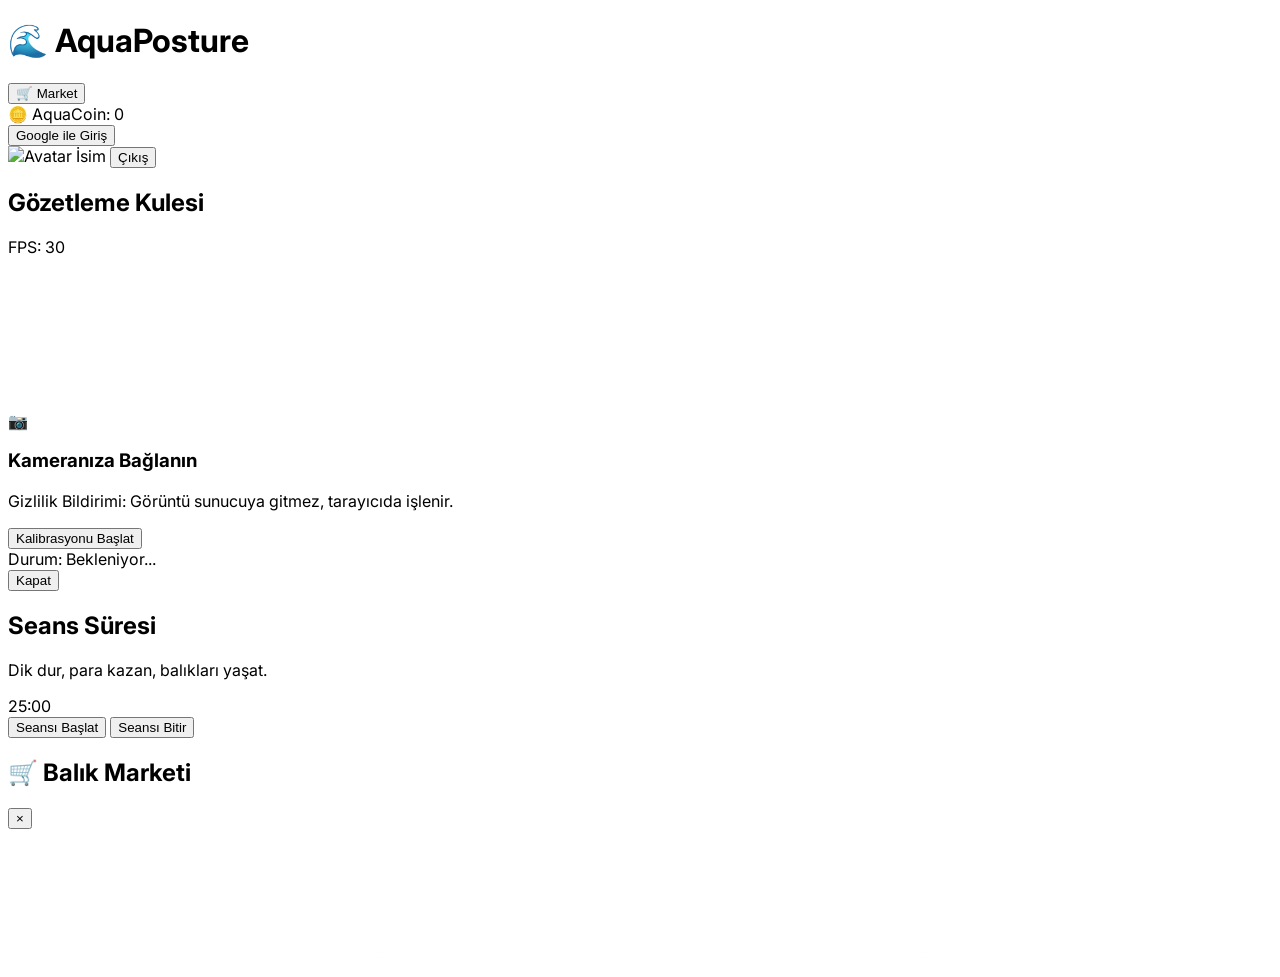
==== proje/index.html @ 951f8138 "Faz 6: Akvaryum arkaplani iyilestirildi; CSS baloncuk animasyonlari ve buyuk ebatli baliklar eklendi" ====
<!-- ... -->
<!DOCTYPE html>
<html lang="tr">
<head>
    <meta charset="UTF-8">
    <meta name="viewport" content="width=device-width, initial-scale=1.0">
    <title>AquaPosture | Yapay Zeka Odaklı Duruş Uygulaması</title>
    
    <script src="https://cdn.tailwindcss.com"></script>
    <link rel="stylesheet" href="css/style.css">
    
    <script src="https://cdn.jsdelivr.net/npm/@mediapipe/camera_utils/camera_utils.js" crossorigin="anonymous"></script>
    <script src="https://cdn.jsdelivr.net/npm/@mediapipe/drawing_utils/drawing_utils.js" crossorigin="anonymous"></script>
    <script src="https://cdn.jsdelivr.net/npm/@mediapipe/pose/pose.js" crossorigin="anonymous"></script>
</head>
<body class="bg-teal-50 text-gray-800 font-sans overflow-hidden">
    <!-- Akvaryum Arka Plan Katmanı -->
    <div id="aquarium-bg" class="fixed inset-0 z-0 bg-gradient-to-b from-cyan-400 via-blue-600 to-blue-900 transition-all duration-700 ease-in-out">
        <!-- Akvaryum Balıkları JS Tarafından Buraya Dinamik Doldurulacak -->
        <div id="fish-container" class="absolute inset-0 w-full h-full pointer-events-none z-10"></div>
    </div>

    <div id="ui-layer" class="relative z-10 h-screen w-screen flex flex-col p-6 max-w-6xl mx-auto">
        
        <header class="flex justify-between items-center bg-white/80 backdrop-blur-md p-4 rounded-2xl shadow-sm border border-white/50">
            <h1 class="text-3xl font-extrabold text-blue-700 tracking-tight">🌊 Aqua<span class="text-teal-500">Posture</span></h1>
            <div class="flex items-center gap-4">
                <button id="market-btn" class="hidden bg-purple-600 hover:bg-purple-700 text-white px-4 py-2 rounded-xl font-bold transition-all shadow-md active:scale-95 flex items-center gap-2">
                    🛒 Market
                </button>
                <div class="bg-yellow-50 border border-yellow-200 text-yellow-700 px-4 py-2 rounded-xl font-bold flex gap-2 items-center shadow-inner">
                    <span>🪙 AquaCoin:</span>
                    <span id="coin-counter" class="text-lg">0</span>
                </div>
                <button id="login-btn" class="bg-blue-600 hover:bg-blue-700 text-white px-5 py-2 rounded-xl font-semibold transition-all shadow-md active:scale-95">
                    Google ile Giriş
                </button>
                <!-- Giriş yaptıktan sonra görünecek kullanıcı profil alanı -->
                <div id="user-info" class="hidden flex items-center gap-2 bg-blue-50 px-3 py-1 rounded-xl border border-blue-200 shadow-sm">
                    <img id="user-avatar" src="" alt="Avatar" class="w-8 h-8 rounded-full border border-blue-300">
                    <span id="user-name" class="font-bold text-sm text-blue-800">İsim</span>
                    <button id="logout-btn" class="text-xs text-rose-500 hover:text-rose-700 font-bold ml-2 transition">Çıkış</button>
                </div>
            </div>
        </header>

        <main class="flex-1 flex gap-8 mt-6">
            
            <section class="w-1/3 bg-white/80 backdrop-blur-md p-5 rounded-2xl shadow-sm border border-white/50 flex flex-col">
                <div class="flex justify-between items-end mb-3">
                    <h2 class="text-lg font-bold text-gray-700">Gözetleme Kulesi</h2>
                    <span class="text-xs text-gray-400">FPS: 30</span>
                </div>
                
                <div class="relative w-full aspect-[4/3] bg-gray-900 rounded-xl overflow-hidden flex-1 shadow-inner border-2 border-gray-200">
                    <video id="input-video" class="absolute inset-0 w-full h-full object-cover transform -scale-x-100 hidden" autoplay playsinline></video>
                    <canvas id="output-canvas" class="absolute inset-0 w-full h-full transform -scale-x-100 z-10"></canvas>
                    
                    <div id="camera-overlay" class="absolute inset-0 bg-gray-900/90 flex items-center justify-center z-20 flex-col gap-3 p-4 text-center">
                        <div class="text-3xl">📷</div>
                        <h3 class="text-white font-bold">Kameranıza Bağlanın</h3>
                        <p class="text-xs text-gray-300">Gizlilik Bildirimi: Görüntü sunucuya gitmez, tarayıcıda işlenir.</p>
                        <button id="start-camera-btn" class="bg-teal-500 hover:bg-teal-600 text-white px-5 py-2 mt-2 rounded-lg font-bold transition shadow-lg w-full">
                            Kalibrasyonu Başlat
                        </button>
                    </div>
                </div>
                
                <div class="mt-4 p-4 bg-gray-100/80 rounded-xl flex justify-between items-center shadow-inner">
                    <div>
                        <span class="font-semibold text-sm text-gray-500">Durum:</span>
                        <span id="posture-status" class="font-extrabold text-blue-500 text-sm ml-2">Bekleniyor...</span>
                    </div>
                    <button id="toggle-camera-btn" class="hidden bg-rose-100 hover:bg-rose-200 text-rose-700 px-3 py-1 rounded-md text-xs font-bold transition">Kapat</button>
                </div>
            </section>

            <section class="flex-1 bg-white/80 backdrop-blur-md p-8 rounded-2xl shadow-sm border border-white/50 flex flex-col items-center justify-center relative overflow-hidden">
                <div class="absolute top-0 left-0 w-full h-2 bg-gray-200">
                    <div id="session-progress" class="h-full bg-teal-400 w-0 transition-all duration-1000 linear"></div>
                </div>

                <div class="text-center mb-8">
                    <h2 class="text-2xl font-bold text-gray-700">Seans Süresi</h2>
                    <p class="text-gray-500">Dik dur, para kazan, balıkları yaşat.</p>
                </div>

                <div class="text-8xl font-black text-gray-800 tracking-tighter mb-10 drop-shadow-sm font-mono">
                    <span id="timer-display">25:00</span>
                </div>

                <div class="flex gap-4">
                    <button id="start-session-btn" class="bg-emerald-500 hover:bg-emerald-600 text-white px-10 py-4 rounded-2xl font-bold text-xl shadow-lg shadow-emerald-500/30 transition-all hover:-translate-y-1 active:scale-95 disabled:opacity-50 disabled:cursor-not-allowed">
                        Seansı Başlat
                    </button>
                    <button id="stop-session-btn" class="bg-rose-500 hover:bg-rose-600 text-white px-10 py-4 rounded-2xl font-bold text-xl shadow-lg shadow-rose-500/30 transition-all hover:-translate-y-1 active:scale-95 hidden">
                        Seansı Bitir
                    </button>
                </div>
            </section>
        </main>
    </div>

    <!-- Market Modal (Gizli olarak durur, Butona basınca görünür) -->
    <div id="market-modal" class="fixed inset-0 bg-black/50 z-50 hidden flex items-center justify-center backdrop-blur-sm transition-all text-gray-800">
        <div class="bg-white rounded-3xl w-full max-w-lg p-6 shadow-2xl transform scale-95 transition-transform">
            <div class="flex justify-between items-center border-b pb-4 mb-4">
                <h2 class="text-2xl font-black text-blue-800">🛒 Balık Marketi</h2>
                <button id="close-market-btn" class="text-gray-400 hover:text-rose-500 text-4xl font-light transition">&times;</button>
            </div>
            <!-- Dinamik Balık Listesi -->
            <div id="fish-shop-list" class="grid grid-cols-2 gap-4 max-h-96 overflow-y-auto p-1">
                <!-- JS'ten doldurulacak -->
            </div>
        </div>
    </div>

    <!-- Firebase (v9 Compat) CDN -->
    <script src="https://www.gstatic.com/firebasejs/10.9.0/firebase-app-compat.js"></script>
    <script src="https://www.gstatic.com/firebasejs/10.9.0/firebase-auth-compat.js"></script>
    <script src="https://www.gstatic.com/firebasejs/10.9.0/firebase-firestore-compat.js"></script>

    <!-- Vanilla JS Düz Kodlar -->
    <script src="js/ui.js"></script>
    <script src="js/auth.js"></script>
    <script src="js/db.js"></script>
    <script src="js/pose.js"></script>
    <script src="js/app.js"></script>
</body>
</html>
---- proje/css/style.css ----
/* style.css */
@import url('https://fonts.googleapis.com/css2?family=Inter:wght@400;600;800;900&display=swap');

body {
    font-family: 'Inter', sans-serif;
}

/* Akvaryum arkaplan bulanıklaşma geçiş efekti */
#aquarium-bg {
    transition: filter 0.8s ease-in-out, background-color 1s ease;
}


/* Kameranın tuvalinde (canvas) CSS ile ters çevirme */
#output-canvas, #input-video {
    transform: scaleX(-1);
}

/* Balık Su Baloncukları Efekti */
.fish-bubble {
    position: absolute;
    top: 105%;
    border-radius: 50%;
    animation: bubbleRise linear infinite;
    pointer-events: none;
    background: radial-gradient(circle at 30% 30%, rgba(255, 255, 255, 0.4), rgba(255, 255, 255, 0.1));
    border: 1px solid rgba(255, 255, 255, 0.3);
    box-shadow: 0 0 10px rgba(255,255,255,0.1);
}

@keyframes bubbleRise {
    0% { transform: translate(0, 0) scale(0.6); opacity: 0; }
    10% { opacity: 0.6; }
    50% { transform: translate(15px, -50vh) scale(1); }
    80% { opacity: 0.4; }
    100% { transform: translate(-15px, -110vh) scale(1.2); opacity: 0; }
}
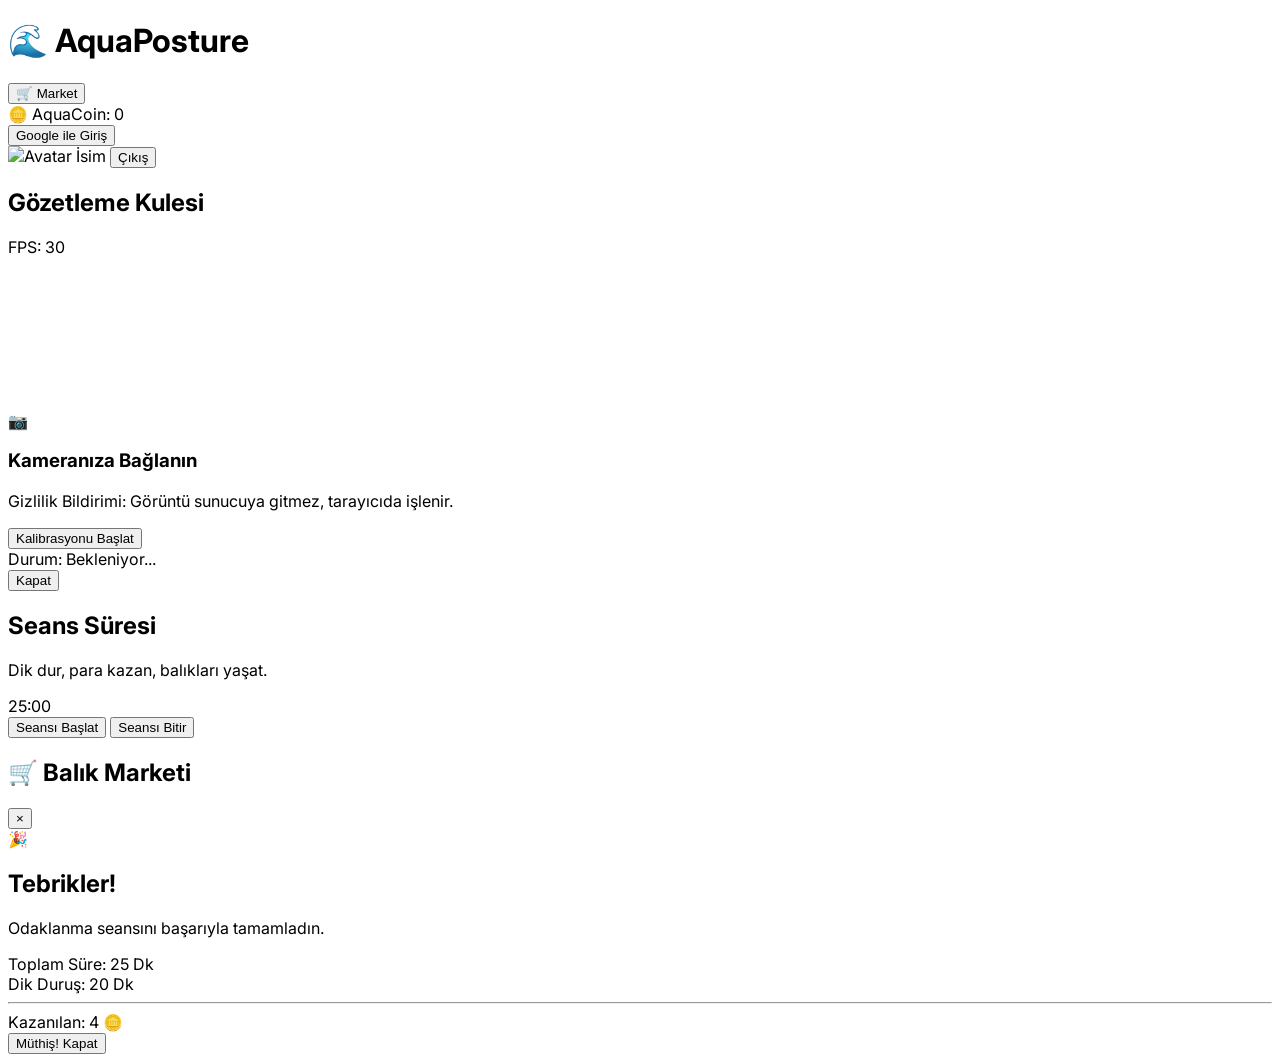
==== commit fb68639c: "Faz 7: Özel süre seçici ve Seans Sonu Sonuc Modali eklendi" ====
--- a/proje/index.html
+++ b/proje/index.html
@@ -115,6 +115,35 @@
         </div>
     </div>
 
+    <!-- Sonuç Modalı (Seans bittiğinde tebrikler için açılır) -->
+    <div id="result-modal" class="fixed inset-0 bg-black/60 z-[100] hidden flex items-center justify-center backdrop-blur-md transition-all text-gray-800">
+        <div class="bg-white rounded-3xl w-full max-w-sm p-8 shadow-2xl flex flex-col items-center text-center transform scale-95 transition-transform">
+            <div class="text-7xl mb-4 animate-bounce">🎉</div>
+            <h2 class="text-3xl font-black text-blue-800 mb-2">Tebrikler!</h2>
+            <p class="text-gray-600 font-medium mb-6">Odaklanma seansını başarıyla tamamladın.</p>
+            
+            <div class="w-full bg-blue-50 rounded-2xl p-4 mb-6 border border-blue-100">
+                <div class="flex justify-between mb-2">
+                    <span class="font-bold text-gray-500">Toplam Süre:</span>
+                    <span id="result-total-time" class="font-black text-blue-700">25 Dk</span>
+                </div>
+                <div class="flex justify-between mb-2">
+                    <span class="font-bold text-gray-500">Dik Duruş:</span>
+                    <span id="result-good-time" class="font-black text-emerald-600">20 Dk</span>
+                </div>
+                <hr class="my-2 border-blue-100">
+                <div class="flex justify-between items-center mt-2">
+                    <span class="font-bold text-gray-500">Kazanılan:</span>
+                    <span class="font-black text-2xl text-yellow-500"><span id="result-coins">4</span> 🪙</span>
+                </div>
+            </div>
+            
+            <button id="close-result-btn" class="w-full bg-blue-600 hover:bg-blue-700 text-white font-bold py-3 rounded-xl transition-all shadow-md active:scale-95">
+                Müthiş! Kapat
+            </button>
+        </div>
+    </div>
+
     <!-- Firebase (v9 Compat) CDN -->
     <script src="https://www.gstatic.com/firebasejs/10.9.0/firebase-app-compat.js"></script>
     <script src="https://www.gstatic.com/firebasejs/10.9.0/firebase-auth-compat.js"></script>
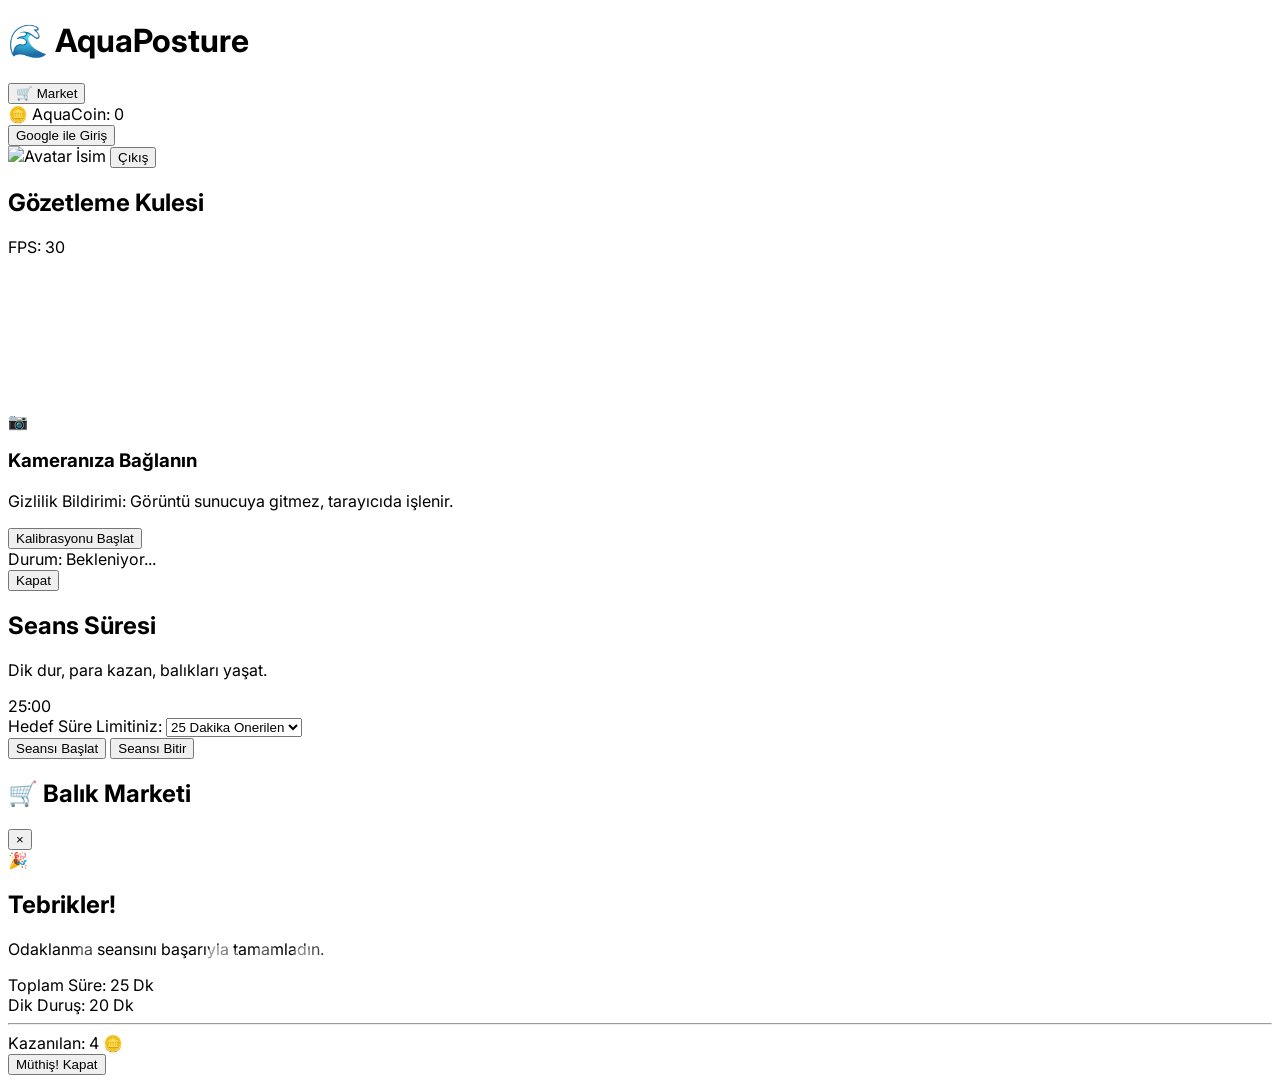
==== commit 0e0b4ebe: "Bugfix: Süre secici HTML elementi eklenmedigi icin olusan Initialization hatasi giderildi" ====
--- a/proje/index.html
+++ b/proje/index.html
@@ -85,8 +85,21 @@
                     <p class="text-gray-500">Dik dur, para kazan, balıkları yaşat.</p>
                 </div>
 
-                <div class="text-8xl font-black text-gray-800 tracking-tighter mb-10 drop-shadow-sm font-mono">
+                <div class="text-8xl font-black text-gray-800 tracking-tighter mb-6 drop-shadow-sm font-mono">
                     <span id="timer-display">25:00</span>
+                </div>
+
+                <div id="time-selector-container" class="flex flex-col items-center gap-2 mb-8 w-full max-w-[200px]">
+                    <span class="text-sm font-extrabold text-blue-500 uppercase tracking-wider">Hedef Süre Limitiniz:</span>
+                    <select id="time-selector" class="w-full text-lg font-bold bg-white/80 border-2 border-blue-200 text-blue-700 rounded-xl px-4 py-2 outline-none cursor-pointer hover:bg-white focus:border-blue-400 transition-colors shadow-sm text-center">
+                        <option value="25">25 Dakika Onerilen</option>
+                        <option value="30">30 Dakika</option>
+                        <option value="45">45 Dakika</option>
+                        <option value="60">1 Saat</option>
+                        <option value="90">1.5 Saat</option>
+                        <option value="120">2 Saat</option>
+                        <option value="180">3 Saat</option>
+                    </select>
                 </div>
 
                 <div class="flex gap-4">
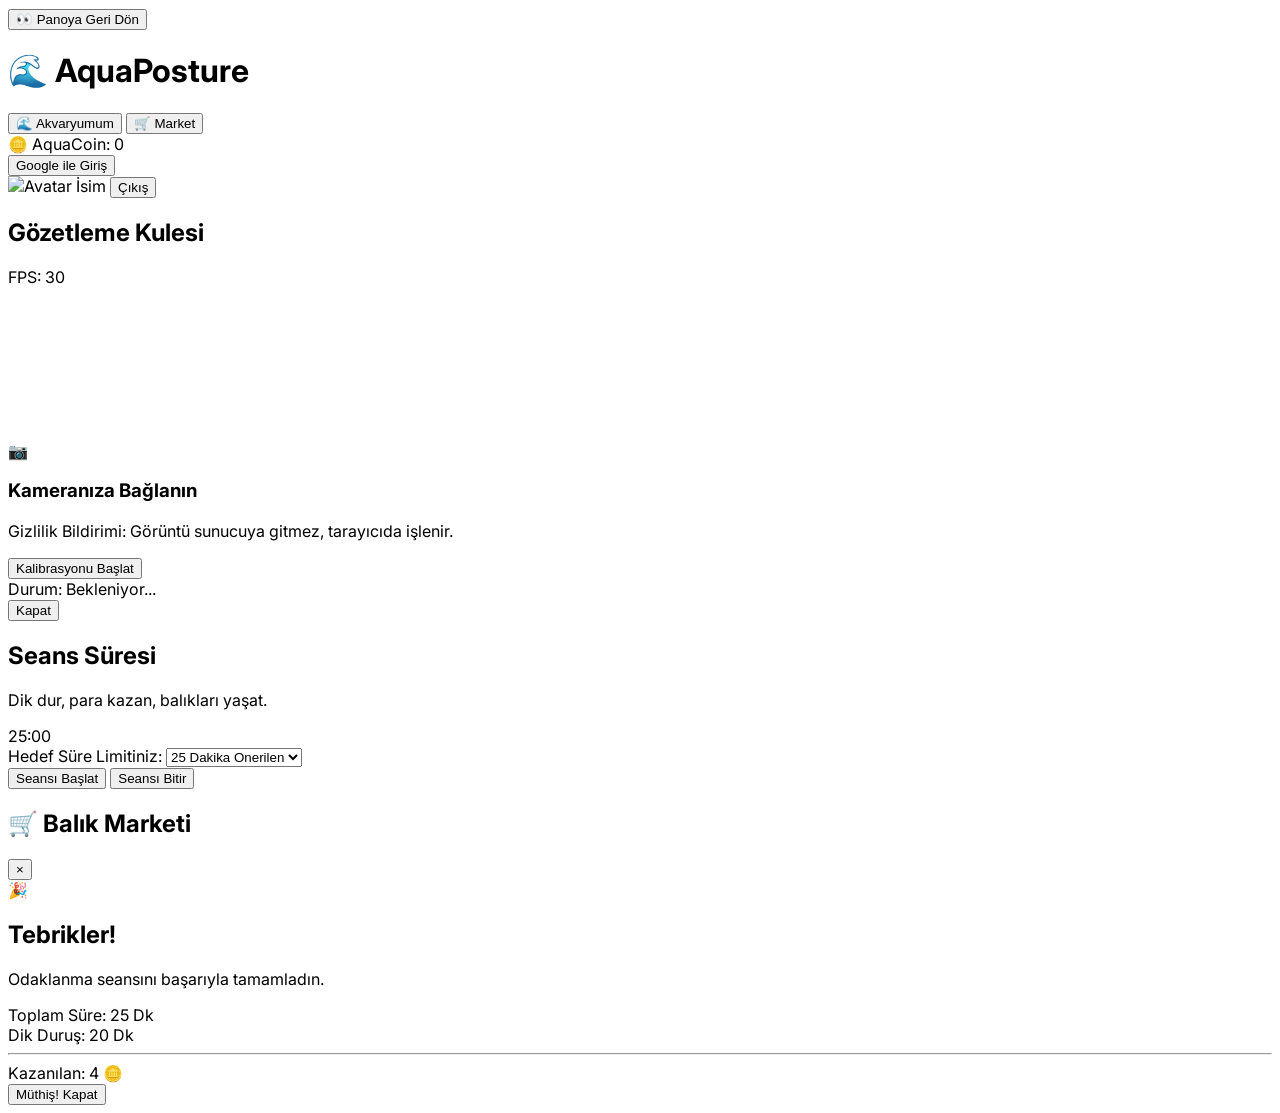
==== commit adc3b64a: "Faz 8: Sadece akvaryumu izleyebilmek icin arayuzu gizleyen Akvaryumum (Zen) Modu eklendi." ====
--- a/proje/index.html
+++ b/proje/index.html
@@ -20,11 +20,19 @@
         <div id="fish-container" class="absolute inset-0 w-full h-full pointer-events-none z-10"></div>
     </div>
 
-    <div id="ui-layer" class="relative z-10 h-screen w-screen flex flex-col p-6 max-w-6xl mx-auto">
+    <!-- Tam ekran Akvaryum Modu Çıkış Butonu (Sadece Akvaryum İzlerken Görünür) -->
+    <button id="exit-aquarium-btn" class="fixed bottom-10 left-1/2 transform -translate-x-1/2 z-[60] bg-teal-800/80 hover:bg-teal-700 backdrop-blur-xl text-white px-8 py-4 rounded-full font-black text-xl shadow-2xl transition-all hidden hover:scale-105 active:scale-95 flex items-center gap-3 border border-teal-500/50">
+        👀 Panoya Geri Dön
+    </button>
+
+    <div id="ui-layer" class="relative z-10 h-screen w-screen flex flex-col p-6 max-w-6xl mx-auto transition-all duration-700 ease-in-out">
         
         <header class="flex justify-between items-center bg-white/80 backdrop-blur-md p-4 rounded-2xl shadow-sm border border-white/50">
             <h1 class="text-3xl font-extrabold text-blue-700 tracking-tight">🌊 Aqua<span class="text-teal-500">Posture</span></h1>
             <div class="flex items-center gap-4">
+                <button id="view-aquarium-btn" class="hidden bg-sky-500 hover:bg-sky-600 text-white px-4 py-2 rounded-xl font-bold transition-all shadow-md active:scale-95 flex items-center gap-2">
+                    🌊 Akvaryumum
+                </button>
                 <button id="market-btn" class="hidden bg-purple-600 hover:bg-purple-700 text-white px-4 py-2 rounded-xl font-bold transition-all shadow-md active:scale-95 flex items-center gap-2">
                     🛒 Market
                 </button>
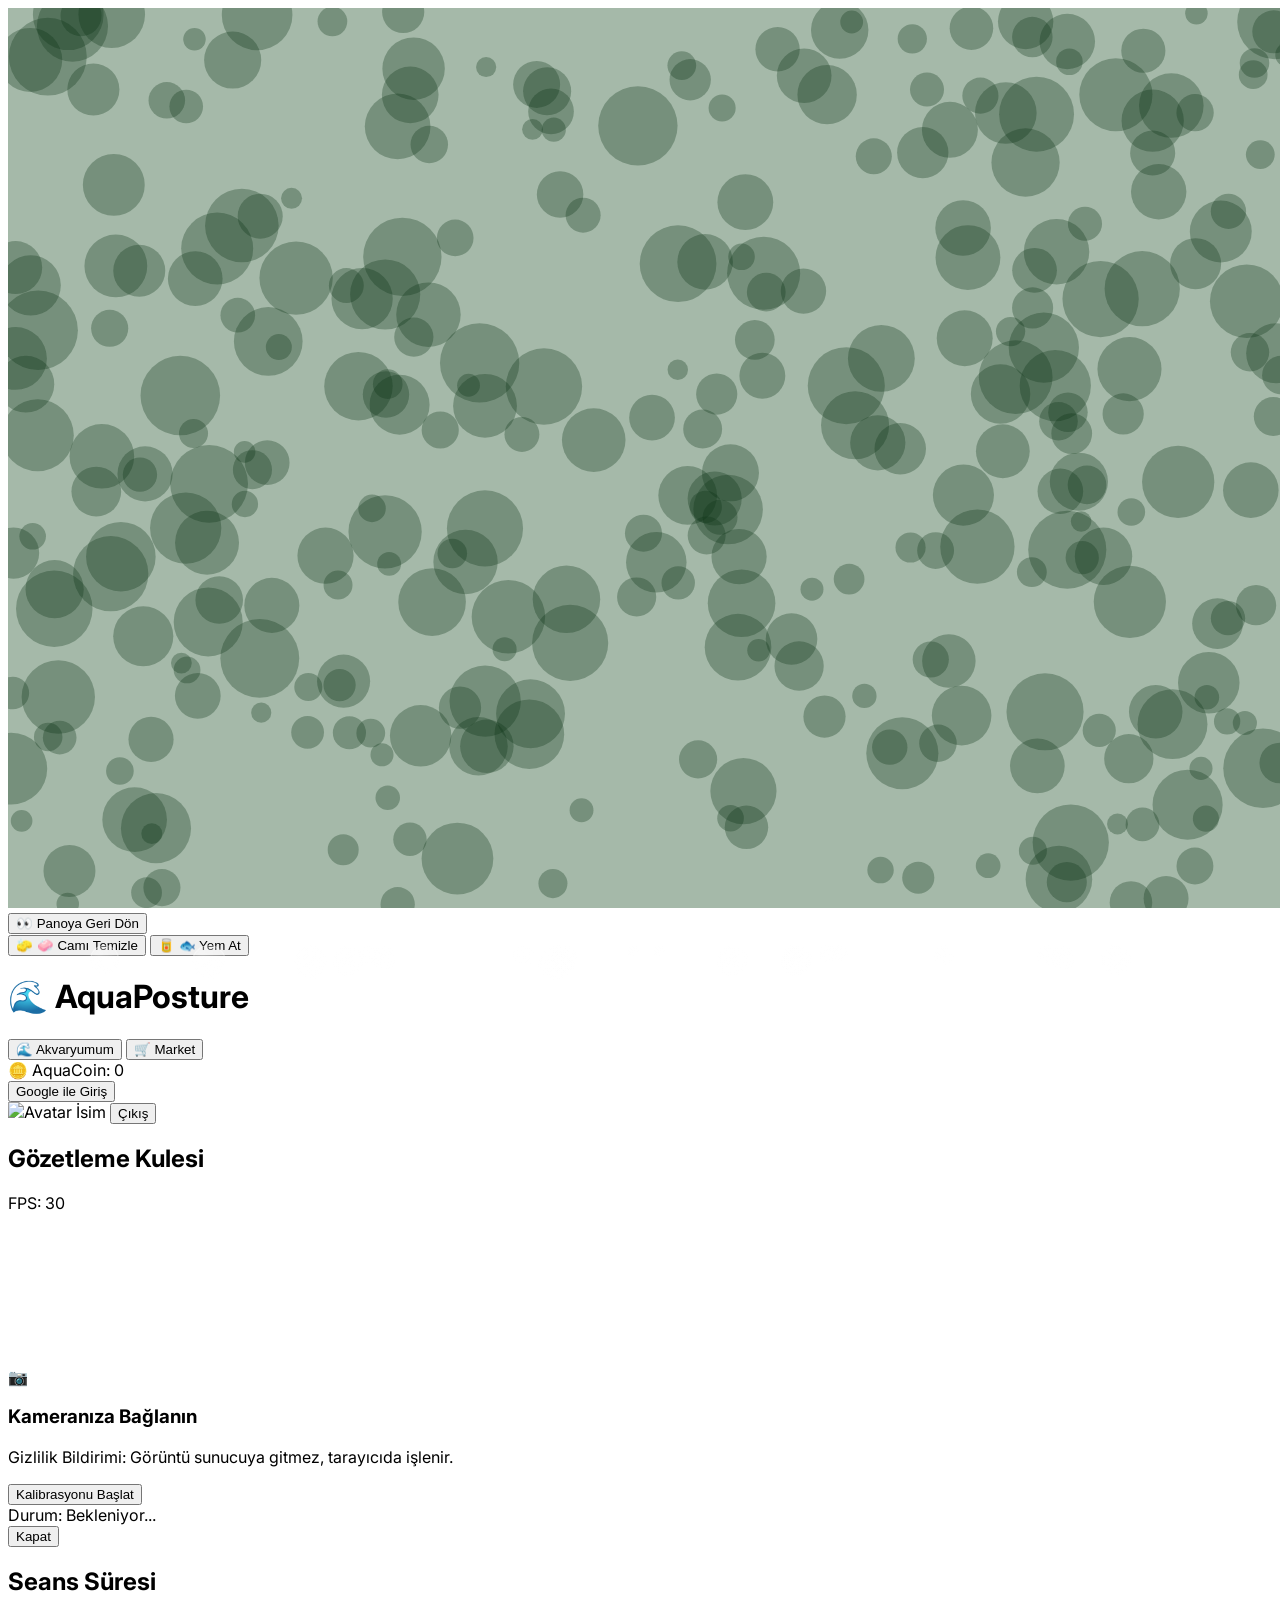
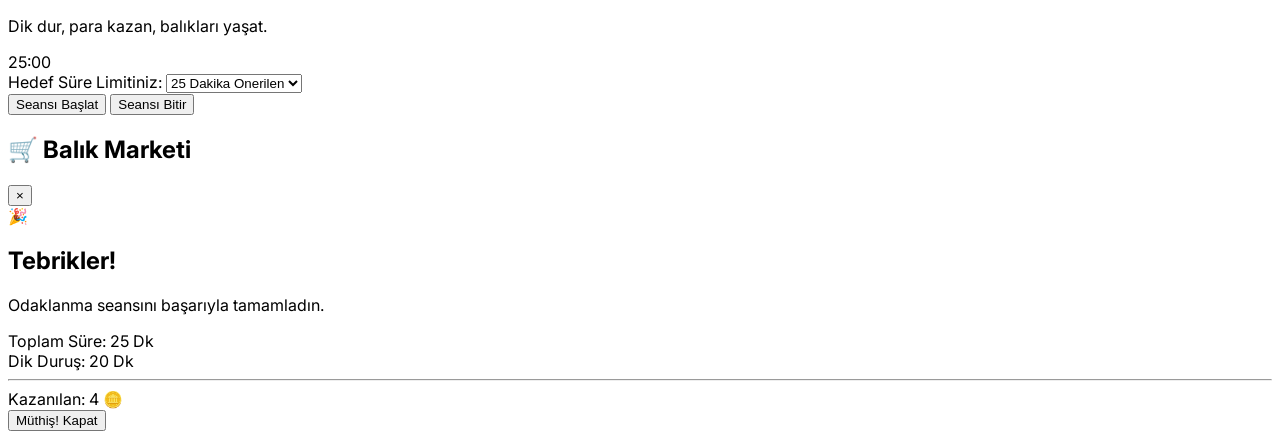
==== commit 11c78c09: "Faz 9(Guncelleme): Gercekci mercan arkaplani, Ozel Fare Imlecli Sabun ve Yem araclari menusu eklendi" ====
--- a/proje/index.html
+++ b/proje/index.html
@@ -18,12 +18,30 @@
     <div id="aquarium-bg" class="fixed inset-0 z-0 bg-gradient-to-b from-cyan-400 via-blue-600 to-blue-900 transition-all duration-700 ease-in-out">
         <!-- Akvaryum Balıkları JS Tarafından Buraya Dinamik Doldurulacak -->
         <div id="fish-container" class="absolute inset-0 w-full h-full pointer-events-none z-10"></div>
+        
+        <!-- Yosunlu (Kirli) Cam Canvas Katmanı -->
+        <canvas id="dirty-glass" class="absolute inset-0 z-30 hidden pointer-events-none"></canvas>
+
+        <!-- Dekoratif Mercan ve Deniz Tabanı (Gerçekçi Arkaplan) -->
+        <div id="corals-layer" class="absolute bottom-0 w-full h-[55vh] pointer-events-none z-[5] bg-[url('https://images.unsplash.com/photo-1546026423-cc4642628d2b?q=80&w=2000&auto=format&fit=crop')] bg-cover bg-bottom opacity-40 mix-blend-overlay" style="mask-image: linear-gradient(to top, black, transparent); -webkit-mask-image: linear-gradient(to top, black, transparent);"></div>
     </div>
 
     <!-- Tam ekran Akvaryum Modu Çıkış Butonu (Sadece Akvaryum İzlerken Görünür) -->
     <button id="exit-aquarium-btn" class="fixed bottom-10 left-1/2 transform -translate-x-1/2 z-[60] bg-teal-800/80 hover:bg-teal-700 backdrop-blur-xl text-white px-8 py-4 rounded-full font-black text-xl shadow-2xl transition-all hidden hover:scale-105 active:scale-95 flex items-center gap-3 border border-teal-500/50">
         👀 Panoya Geri Dön
     </button>
+    
+    <!-- Akvaryum Araçları Menüsü -->
+    <div id="aquarium-tools" class="hidden fixed right-6 top-1/2 transform -translate-y-1/2 z-[70] flex flex-col gap-5 bg-white/20 backdrop-blur-xl p-3 rounded-3xl border border-white/30 shadow-2xl">
+        <button id="tool-sponge" class="group w-16 h-16 bg-white/50 hover:bg-white/90 text-4xl rounded-2xl shadow-md transition-all flex items-center justify-center border-[3px] border-transparent active:scale-95 relative" title="Sünger (Camı Temizle)">
+            🧽
+            <span class="absolute right-20 bg-gray-800 text-white text-sm font-bold px-3 py-2 rounded-xl opacity-0 group-hover:opacity-100 whitespace-nowrap pointer-events-none transition-opacity">🧼 Camı Temizle</span>
+        </button>
+        <button id="tool-food" class="group w-16 h-16 bg-white/50 hover:bg-white/90 text-4xl rounded-2xl shadow-md transition-all flex items-center justify-center border-[3px] border-transparent active:scale-95 relative" title="Yem At">
+            🥫
+            <span class="absolute right-20 bg-gray-800 text-white text-sm font-bold px-3 py-2 rounded-xl opacity-0 group-hover:opacity-100 whitespace-nowrap pointer-events-none transition-opacity">🐟 Yem At</span>
+        </button>
+    </div>
 
     <div id="ui-layer" class="relative z-10 h-screen w-screen flex flex-col p-6 max-w-6xl mx-auto transition-all duration-700 ease-in-out">
         
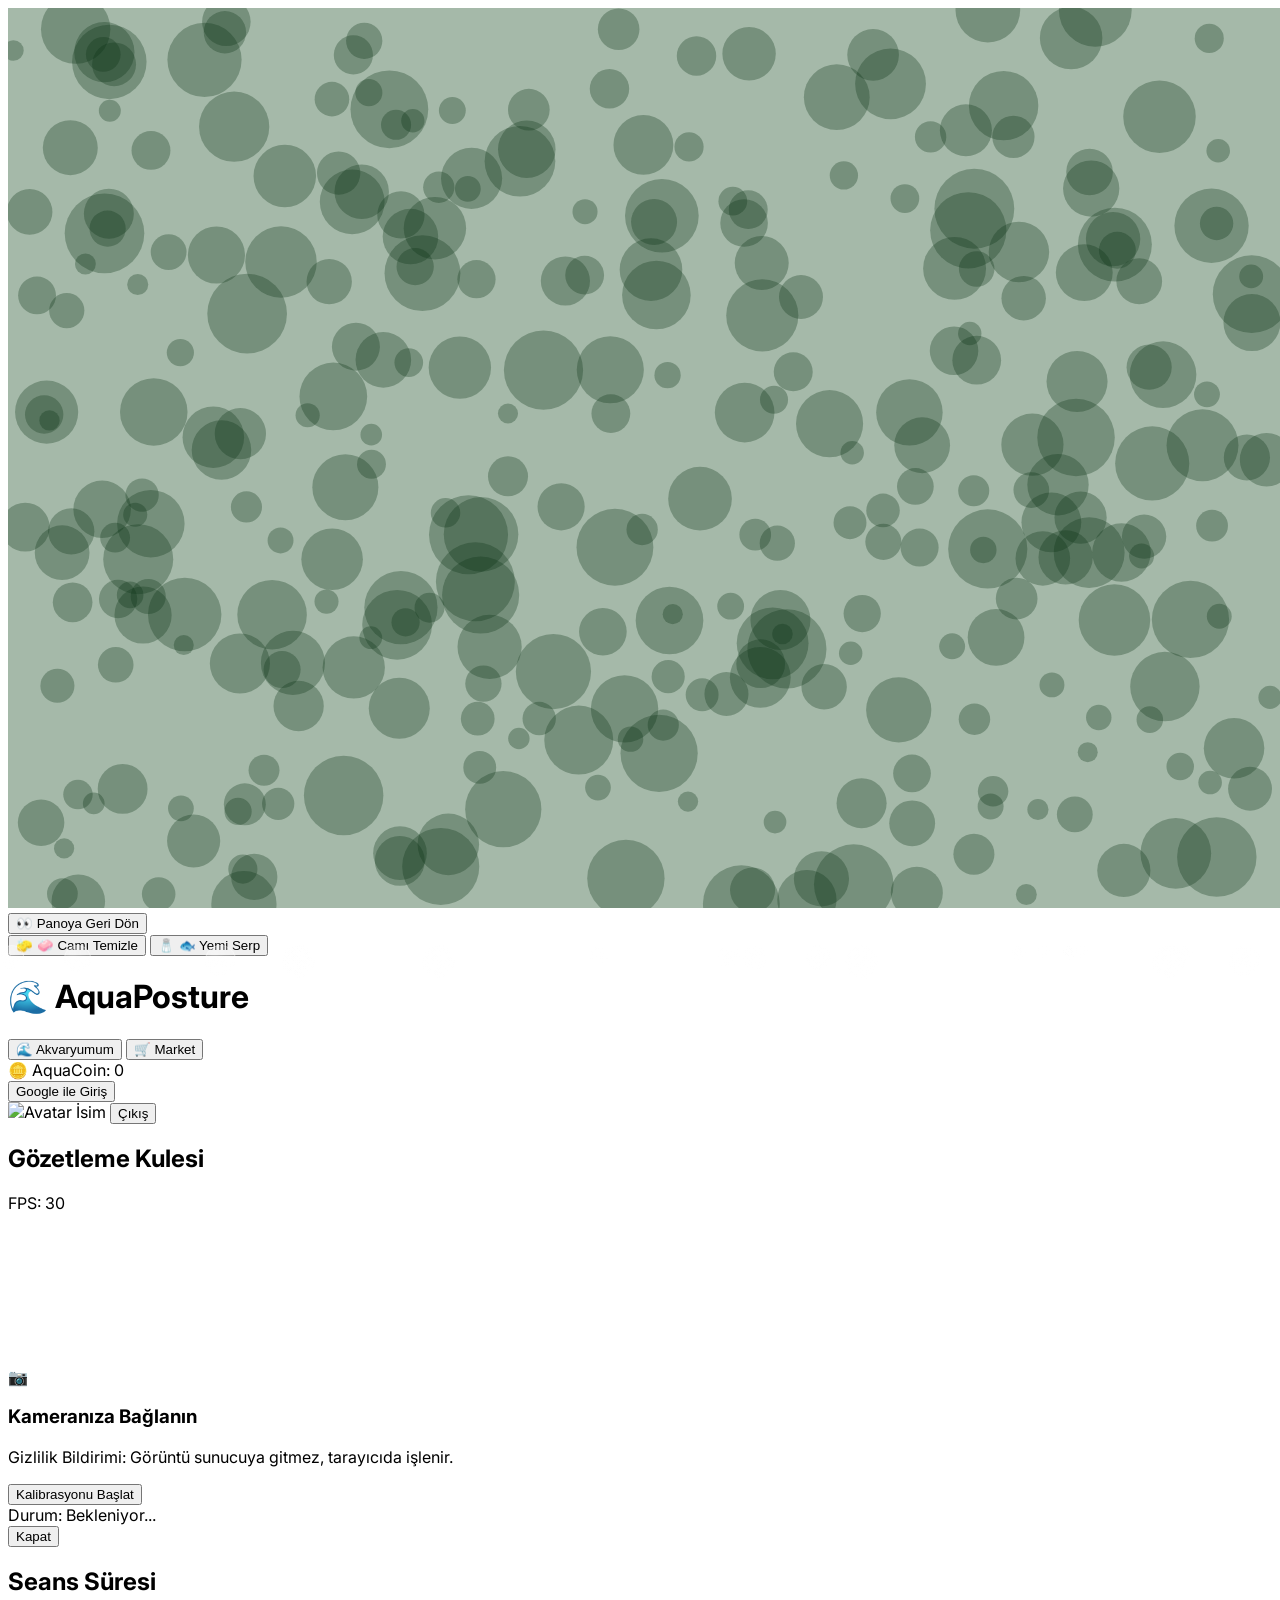
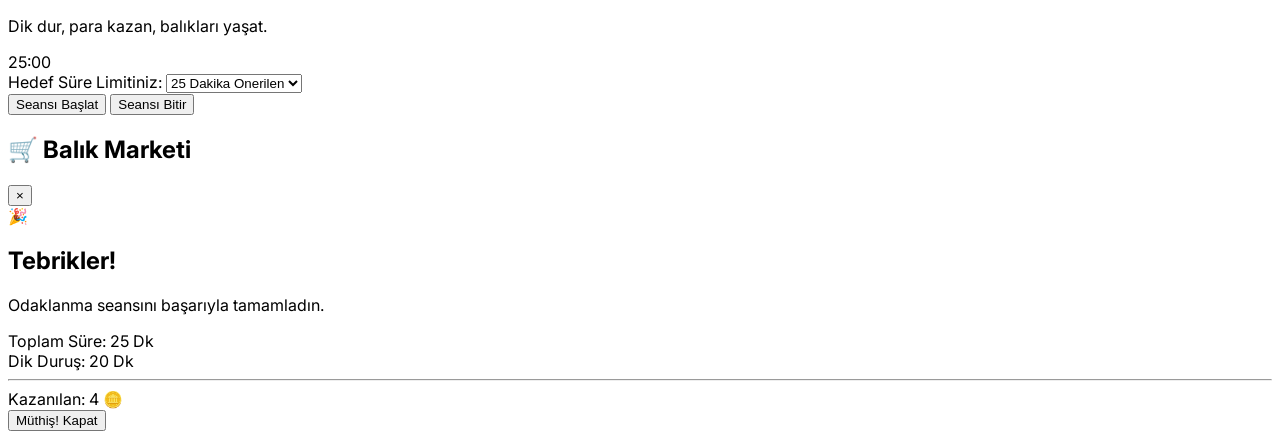
==== commit 27d5734d: "Faz 10(Bugfix): Tıklamaya duyarli Yem atma mekanigindeki CSS görünmezlik hatalari giderildi, kopuk k" ====
--- a/proje/index.html
+++ b/proje/index.html
@@ -38,8 +38,8 @@
             <span class="absolute right-20 bg-gray-800 text-white text-sm font-bold px-3 py-2 rounded-xl opacity-0 group-hover:opacity-100 whitespace-nowrap pointer-events-none transition-opacity">🧼 Camı Temizle</span>
         </button>
         <button id="tool-food" class="group w-16 h-16 bg-white/50 hover:bg-white/90 text-4xl rounded-2xl shadow-md transition-all flex items-center justify-center border-[3px] border-transparent active:scale-95 relative" title="Yem At">
-            🥫
-            <span class="absolute right-20 bg-gray-800 text-white text-sm font-bold px-3 py-2 rounded-xl opacity-0 group-hover:opacity-100 whitespace-nowrap pointer-events-none transition-opacity">🐟 Yem At</span>
+            🧂
+            <span class="absolute right-20 bg-gray-800 text-white text-sm font-bold px-3 py-2 rounded-xl opacity-0 group-hover:opacity-100 whitespace-nowrap pointer-events-none transition-opacity">🐟 Yemi Serp</span>
         </button>
     </div>
 
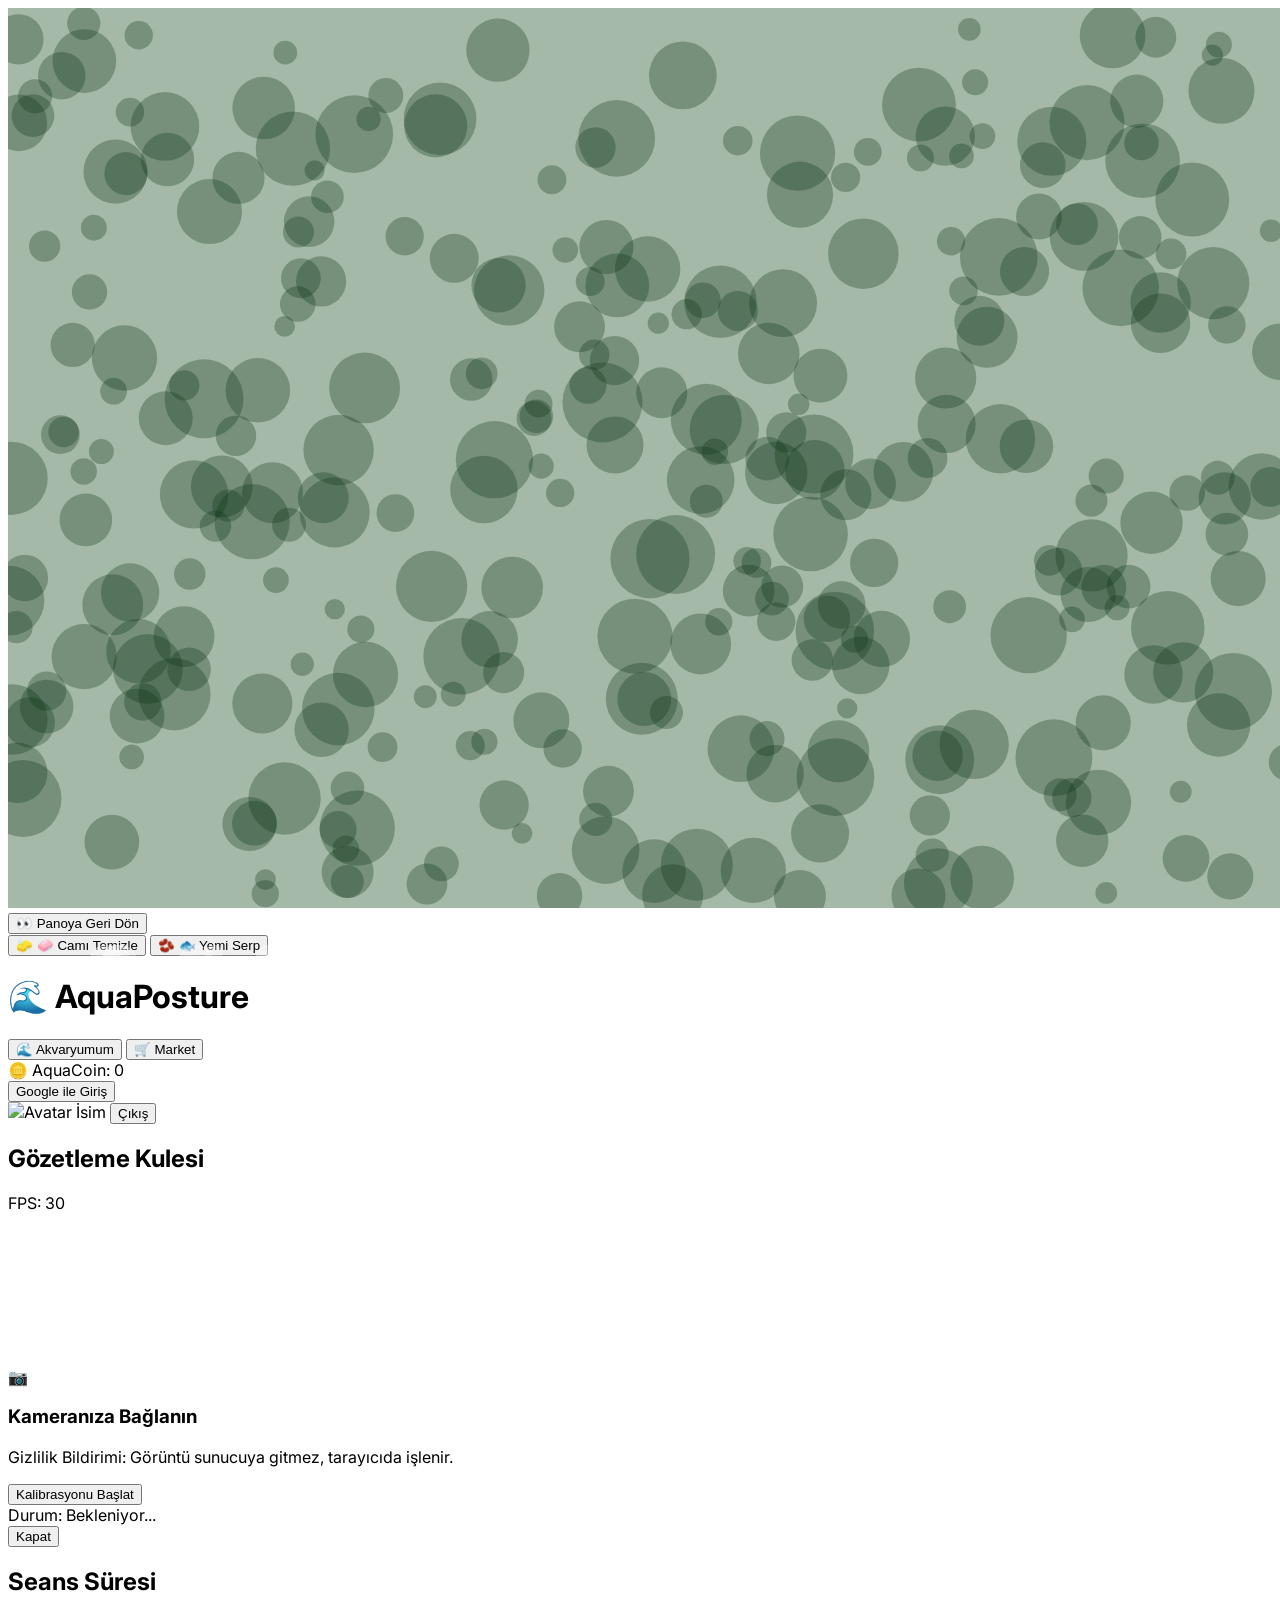
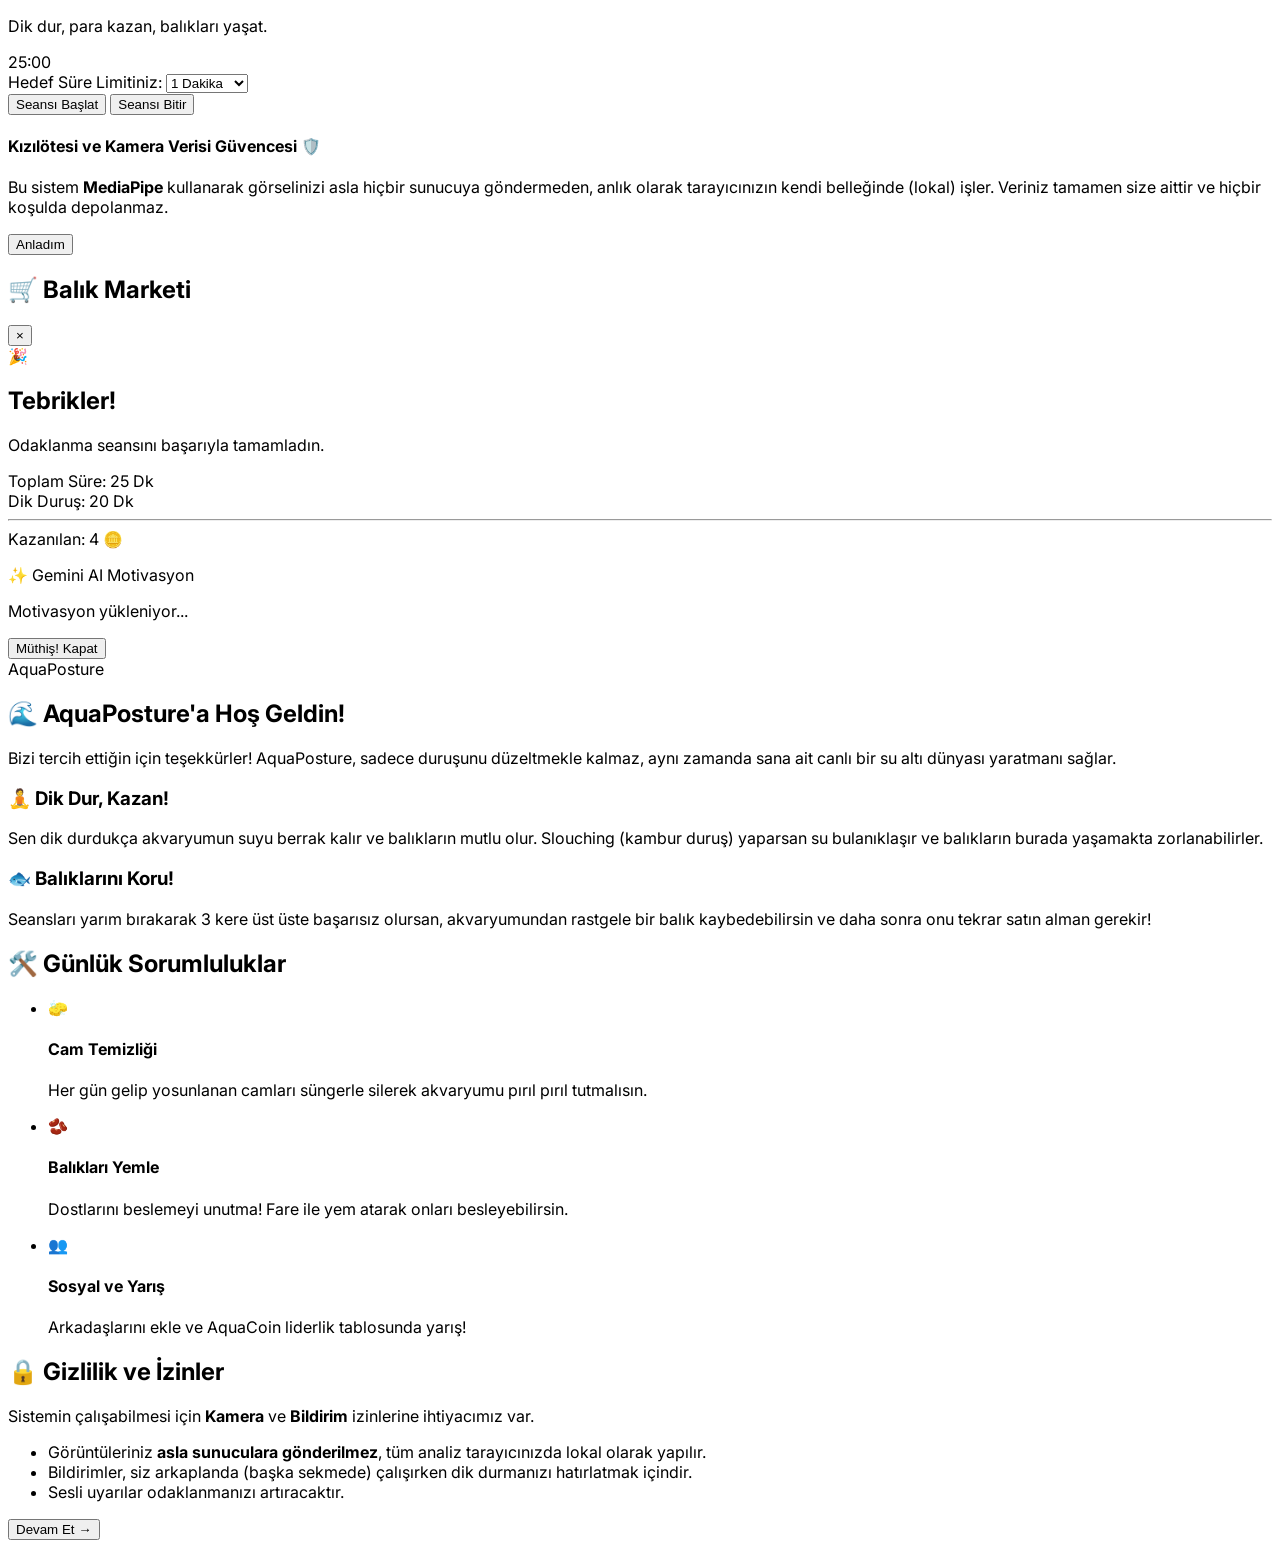
==== commit 322d278a: "feat: AquaPosture v1.0 - AI posture tracking and social system integrated" ====
--- a/proje/index.html
+++ b/proje/index.html
@@ -1,107 +1,144 @@
 <!-- ... -->
 <!DOCTYPE html>
 <html lang="tr">
+
 <head>
     <meta charset="UTF-8">
     <meta name="viewport" content="width=device-width, initial-scale=1.0">
     <title>AquaPosture | Yapay Zeka Odaklı Duruş Uygulaması</title>
-    
+
     <script src="https://cdn.tailwindcss.com"></script>
     <link rel="stylesheet" href="css/style.css">
-    
+
     <script src="https://cdn.jsdelivr.net/npm/@mediapipe/camera_utils/camera_utils.js" crossorigin="anonymous"></script>
-    <script src="https://cdn.jsdelivr.net/npm/@mediapipe/drawing_utils/drawing_utils.js" crossorigin="anonymous"></script>
+    <script src="https://cdn.jsdelivr.net/npm/@mediapipe/drawing_utils/drawing_utils.js"
+        crossorigin="anonymous"></script>
     <script src="https://cdn.jsdelivr.net/npm/@mediapipe/pose/pose.js" crossorigin="anonymous"></script>
 </head>
+
 <body class="bg-teal-50 text-gray-800 font-sans overflow-hidden">
     <!-- Akvaryum Arka Plan Katmanı -->
-    <div id="aquarium-bg" class="fixed inset-0 z-0 bg-gradient-to-b from-cyan-400 via-blue-600 to-blue-900 transition-all duration-700 ease-in-out">
+    <div id="aquarium-bg"
+        class="fixed inset-0 z-0 bg-gradient-to-b from-cyan-400 via-blue-600 to-blue-900 transition-all duration-700 ease-in-out">
         <!-- Akvaryum Balıkları JS Tarafından Buraya Dinamik Doldurulacak -->
         <div id="fish-container" class="absolute inset-0 w-full h-full pointer-events-none z-10"></div>
-        
+
         <!-- Yosunlu (Kirli) Cam Canvas Katmanı -->
         <canvas id="dirty-glass" class="absolute inset-0 z-30 hidden pointer-events-none"></canvas>
 
         <!-- Dekoratif Mercan ve Deniz Tabanı (Gerçekçi Arkaplan) -->
-        <div id="corals-layer" class="absolute bottom-0 w-full h-[55vh] pointer-events-none z-[5] bg-[url('https://images.unsplash.com/photo-1546026423-cc4642628d2b?q=80&w=2000&auto=format&fit=crop')] bg-cover bg-bottom opacity-40 mix-blend-overlay" style="mask-image: linear-gradient(to top, black, transparent); -webkit-mask-image: linear-gradient(to top, black, transparent);"></div>
+        <div id="corals-layer"
+            class="absolute bottom-0 w-full h-[55vh] pointer-events-none z-[5] bg-[url('https://images.unsplash.com/photo-1546026423-cc4642628d2b?q=80&w=2000&auto=format&fit=crop')] bg-cover bg-bottom opacity-40 mix-blend-overlay"
+            style="mask-image: linear-gradient(to top, black, transparent); -webkit-mask-image: linear-gradient(to top, black, transparent);">
+        </div>
     </div>
 
     <!-- Tam ekran Akvaryum Modu Çıkış Butonu (Sadece Akvaryum İzlerken Görünür) -->
-    <button id="exit-aquarium-btn" class="fixed bottom-10 left-1/2 transform -translate-x-1/2 z-[60] bg-teal-800/80 hover:bg-teal-700 backdrop-blur-xl text-white px-8 py-4 rounded-full font-black text-xl shadow-2xl transition-all hidden hover:scale-105 active:scale-95 flex items-center gap-3 border border-teal-500/50">
+    <button id="exit-aquarium-btn"
+        class="fixed bottom-10 left-1/2 transform -translate-x-1/2 z-[60] bg-teal-800/80 hover:bg-teal-700 backdrop-blur-xl text-white px-8 py-4 rounded-full font-black text-xl shadow-2xl transition-all hidden hover:scale-105 active:scale-95 flex items-center gap-3 border border-teal-500/50">
         👀 Panoya Geri Dön
     </button>
-    
+
     <!-- Akvaryum Araçları Menüsü -->
-    <div id="aquarium-tools" class="hidden fixed right-6 top-1/2 transform -translate-y-1/2 z-[70] flex flex-col gap-5 bg-white/20 backdrop-blur-xl p-3 rounded-3xl border border-white/30 shadow-2xl">
-        <button id="tool-sponge" class="group w-16 h-16 bg-white/50 hover:bg-white/90 text-4xl rounded-2xl shadow-md transition-all flex items-center justify-center border-[3px] border-transparent active:scale-95 relative" title="Sünger (Camı Temizle)">
+    <div id="aquarium-tools"
+        class="hidden fixed right-6 top-1/2 transform -translate-y-1/2 z-[70] flex flex-col gap-5 bg-white/20 backdrop-blur-xl p-3 rounded-3xl border border-white/30 shadow-2xl">
+        <button id="tool-sponge"
+            class="group w-16 h-16 bg-white/50 hover:bg-white/90 text-4xl rounded-2xl shadow-md transition-all flex items-center justify-center border-[3px] border-transparent active:scale-95 relative"
+            title="Sünger (Camı Temizle)">
             🧽
-            <span class="absolute right-20 bg-gray-800 text-white text-sm font-bold px-3 py-2 rounded-xl opacity-0 group-hover:opacity-100 whitespace-nowrap pointer-events-none transition-opacity">🧼 Camı Temizle</span>
+            <span
+                class="absolute right-20 bg-gray-800 text-white text-sm font-bold px-3 py-2 rounded-xl opacity-0 group-hover:opacity-100 whitespace-nowrap pointer-events-none transition-opacity">🧼
+                Camı Temizle</span>
         </button>
-        <button id="tool-food" class="group w-16 h-16 bg-white/50 hover:bg-white/90 text-4xl rounded-2xl shadow-md transition-all flex items-center justify-center border-[3px] border-transparent active:scale-95 relative" title="Yem At">
-            🧂
-            <span class="absolute right-20 bg-gray-800 text-white text-sm font-bold px-3 py-2 rounded-xl opacity-0 group-hover:opacity-100 whitespace-nowrap pointer-events-none transition-opacity">🐟 Yemi Serp</span>
+        <button id="tool-food"
+            class="group w-16 h-16 bg-white/50 hover:bg-white/90 text-4xl rounded-2xl shadow-md transition-all flex items-center justify-center border-[3px] border-transparent active:scale-95 relative"
+            title="Yem At">
+            🫘
+            <span
+                class="absolute right-20 bg-gray-800 text-white text-sm font-bold px-3 py-2 rounded-xl opacity-0 group-hover:opacity-100 whitespace-nowrap pointer-events-none transition-opacity">🐟
+                Yemi Serp</span>
         </button>
     </div>
 
-    <div id="ui-layer" class="relative z-10 h-screen w-screen flex flex-col p-6 max-w-6xl mx-auto transition-all duration-700 ease-in-out">
-        
-        <header class="flex justify-between items-center bg-white/80 backdrop-blur-md p-4 rounded-2xl shadow-sm border border-white/50">
-            <h1 class="text-3xl font-extrabold text-blue-700 tracking-tight">🌊 Aqua<span class="text-teal-500">Posture</span></h1>
-            <div class="flex items-center gap-4">
-                <button id="view-aquarium-btn" class="hidden bg-sky-500 hover:bg-sky-600 text-white px-4 py-2 rounded-xl font-bold transition-all shadow-md active:scale-95 flex items-center gap-2">
+    <div id="ui-layer"
+        class="relative z-10 h-screen w-screen flex flex-col p-6 max-w-6xl mx-auto transition-all duration-700 ease-in-out">
+
+        <header
+            class="flex flex-col md:flex-row justify-between items-center gap-4 md:gap-0 bg-white/80 backdrop-blur-md p-4 rounded-2xl shadow-sm border border-white/50">
+            <h1 class="text-3xl font-extrabold text-blue-700 tracking-tight">🌊 Aqua<span
+                    class="text-teal-500">Posture</span></h1>
+            <div class="flex flex-wrap items-center justify-center gap-4">
+                <button id="view-aquarium-btn"
+                    class="hidden bg-sky-500 hover:bg-sky-600 text-white px-4 py-2 rounded-xl font-bold transition-all shadow-md active:scale-95 flex items-center gap-2">
                     🌊 Akvaryumum
                 </button>
-                <button id="market-btn" class="hidden bg-purple-600 hover:bg-purple-700 text-white px-4 py-2 rounded-xl font-bold transition-all shadow-md active:scale-95 flex items-center gap-2">
+                <button id="market-btn"
+                    class="hidden bg-purple-600 hover:bg-purple-700 text-white px-4 py-2 rounded-xl font-bold transition-all shadow-md active:scale-95 flex items-center gap-2">
                     🛒 Market
                 </button>
-                <div class="bg-yellow-50 border border-yellow-200 text-yellow-700 px-4 py-2 rounded-xl font-bold flex gap-2 items-center shadow-inner">
+                <div
+                    class="bg-yellow-50 border border-yellow-200 text-yellow-700 px-4 py-2 rounded-xl font-bold flex gap-2 items-center shadow-inner">
                     <span>🪙 AquaCoin:</span>
                     <span id="coin-counter" class="text-lg">0</span>
                 </div>
-                <button id="login-btn" class="bg-blue-600 hover:bg-blue-700 text-white px-5 py-2 rounded-xl font-semibold transition-all shadow-md active:scale-95">
+                <button id="login-btn"
+                    class="bg-blue-600 hover:bg-blue-700 text-white px-5 py-2 rounded-xl font-semibold transition-all shadow-md active:scale-95">
                     Google ile Giriş
                 </button>
                 <!-- Giriş yaptıktan sonra görünecek kullanıcı profil alanı -->
-                <div id="user-info" class="hidden flex items-center gap-2 bg-blue-50 px-3 py-1 rounded-xl border border-blue-200 shadow-sm">
+                <div id="user-info"
+                    class="hidden flex items-center gap-2 bg-blue-50 px-3 py-1 rounded-xl border border-blue-200 shadow-sm">
                     <img id="user-avatar" src="" alt="Avatar" class="w-8 h-8 rounded-full border border-blue-300">
                     <span id="user-name" class="font-bold text-sm text-blue-800">İsim</span>
-                    <button id="logout-btn" class="text-xs text-rose-500 hover:text-rose-700 font-bold ml-2 transition">Çıkış</button>
+                    <button id="logout-btn"
+                        class="text-xs text-rose-500 hover:text-rose-700 font-bold ml-2 transition">Çıkış</button>
                 </div>
             </div>
         </header>
 
-        <main class="flex-1 flex gap-8 mt-6">
-            
-            <section class="w-1/3 bg-white/80 backdrop-blur-md p-5 rounded-2xl shadow-sm border border-white/50 flex flex-col">
+        <main
+            class="flex-1 flex flex-col md:flex-row gap-6 md:gap-8 mt-6 overflow-y-auto md:overflow-visible pb-10 md:pb-0">
+
+            <section
+                class="w-full md:w-1/3 shrink-0 bg-white/80 backdrop-blur-md p-5 rounded-2xl shadow-sm border border-white/50 flex flex-col">
                 <div class="flex justify-between items-end mb-3">
                     <h2 class="text-lg font-bold text-gray-700">Gözetleme Kulesi</h2>
                     <span class="text-xs text-gray-400">FPS: 30</span>
                 </div>
-                
-                <div class="relative w-full aspect-[4/3] bg-gray-900 rounded-xl overflow-hidden flex-1 shadow-inner border-2 border-gray-200">
-                    <video id="input-video" class="absolute inset-0 w-full h-full object-cover transform -scale-x-100 hidden" autoplay playsinline></video>
-                    <canvas id="output-canvas" class="absolute inset-0 w-full h-full transform -scale-x-100 z-10"></canvas>
-                    
-                    <div id="camera-overlay" class="absolute inset-0 bg-gray-900/90 flex items-center justify-center z-20 flex-col gap-3 p-4 text-center">
+
+                <div
+                    class="relative w-full aspect-[4/3] bg-gray-900 rounded-xl overflow-hidden flex-1 shadow-inner border-2 border-gray-200">
+                    <video id="input-video"
+                        class="absolute inset-0 w-full h-full object-cover transform -scale-x-100 hidden" autoplay
+                        playsinline></video>
+                    <canvas id="output-canvas"
+                        class="absolute inset-0 w-full h-full transform -scale-x-100 z-10"></canvas>
+
+                    <div id="camera-overlay"
+                        class="absolute inset-0 bg-gray-900/90 flex items-center justify-center z-20 flex-col gap-3 p-4 text-center">
                         <div class="text-3xl">📷</div>
                         <h3 class="text-white font-bold">Kameranıza Bağlanın</h3>
-                        <p class="text-xs text-gray-300">Gizlilik Bildirimi: Görüntü sunucuya gitmez, tarayıcıda işlenir.</p>
-                        <button id="start-camera-btn" class="bg-teal-500 hover:bg-teal-600 text-white px-5 py-2 mt-2 rounded-lg font-bold transition shadow-lg w-full">
+                        <p class="text-xs text-gray-300">Gizlilik Bildirimi: Görüntü sunucuya gitmez, tarayıcıda
+                            işlenir.</p>
+                        <button id="start-camera-btn"
+                            class="bg-teal-500 hover:bg-teal-600 text-white px-5 py-2 mt-2 rounded-lg font-bold transition shadow-lg w-full">
                             Kalibrasyonu Başlat
                         </button>
                     </div>
                 </div>
-                
+
                 <div class="mt-4 p-4 bg-gray-100/80 rounded-xl flex justify-between items-center shadow-inner">
                     <div>
                         <span class="font-semibold text-sm text-gray-500">Durum:</span>
                         <span id="posture-status" class="font-extrabold text-blue-500 text-sm ml-2">Bekleniyor...</span>
                     </div>
-                    <button id="toggle-camera-btn" class="hidden bg-rose-100 hover:bg-rose-200 text-rose-700 px-3 py-1 rounded-md text-xs font-bold transition">Kapat</button>
+                    <button id="toggle-camera-btn"
+                        class="hidden bg-rose-100 hover:bg-rose-200 text-rose-700 px-3 py-1 rounded-md text-xs font-bold transition">Kapat</button>
                 </div>
             </section>
 
-            <section class="flex-1 bg-white/80 backdrop-blur-md p-8 rounded-2xl shadow-sm border border-white/50 flex flex-col items-center justify-center relative overflow-hidden">
+            <section
+                class="flex-1 bg-white/80 backdrop-blur-md p-8 rounded-2xl shadow-sm border border-white/50 flex flex-col items-center justify-center relative overflow-hidden">
                 <div class="absolute top-0 left-0 w-full h-2 bg-gray-200">
                     <div id="session-progress" class="h-full bg-teal-400 w-0 transition-all duration-1000 linear"></div>
                 </div>
@@ -116,23 +153,29 @@
                 </div>
 
                 <div id="time-selector-container" class="flex flex-col items-center gap-2 mb-8 w-full max-w-[200px]">
-                    <span class="text-sm font-extrabold text-blue-500 uppercase tracking-wider">Hedef Süre Limitiniz:</span>
-                    <select id="time-selector" class="w-full text-lg font-bold bg-white/80 border-2 border-blue-200 text-blue-700 rounded-xl px-4 py-2 outline-none cursor-pointer hover:bg-white focus:border-blue-400 transition-colors shadow-sm text-center">
-                        <option value="25">25 Dakika Onerilen</option>
+                    <span class="text-sm font-extrabold text-blue-500 uppercase tracking-wider">Hedef Süre
+                        Limitiniz:</span>
+                    <select id="time-selector"
+                        class="w-full text-lg font-bold bg-white/80 border-2 border-blue-200 text-blue-700 rounded-xl px-4 py-2 outline-none cursor-pointer hover:bg-white focus:border-blue-400 transition-colors shadow-sm text-center">
+                        <option value="1">1 Dakika</option>
+                        <option value="25">25 Dakika</option>
                         <option value="30">30 Dakika</option>
                         <option value="45">45 Dakika</option>
                         <option value="60">1 Saat</option>
                         <option value="90">1.5 Saat</option>
                         <option value="120">2 Saat</option>
+                        <option value="150">2.5 Saat</option>
                         <option value="180">3 Saat</option>
                     </select>
                 </div>
 
-                <div class="flex gap-4">
-                    <button id="start-session-btn" class="bg-emerald-500 hover:bg-emerald-600 text-white px-10 py-4 rounded-2xl font-bold text-xl shadow-lg shadow-emerald-500/30 transition-all hover:-translate-y-1 active:scale-95 disabled:opacity-50 disabled:cursor-not-allowed">
+                <div class="flex flex-col sm:flex-row gap-4 w-full justify-center">
+                    <button id="start-session-btn"
+                        class="bg-emerald-500 hover:bg-emerald-600 text-white px-10 py-4 rounded-2xl font-bold text-xl shadow-lg shadow-emerald-500/30 transition-all hover:-translate-y-1 active:scale-95 disabled:opacity-50 disabled:cursor-not-allowed">
                         Seansı Başlat
                     </button>
-                    <button id="stop-session-btn" class="bg-rose-500 hover:bg-rose-600 text-white px-10 py-4 rounded-2xl font-bold text-xl shadow-lg shadow-rose-500/30 transition-all hover:-translate-y-1 active:scale-95 hidden">
+                    <button id="stop-session-btn"
+                        class="bg-rose-500 hover:bg-rose-600 text-white px-10 py-4 rounded-2xl font-bold text-xl shadow-lg shadow-rose-500/30 transition-all hover:-translate-y-1 active:scale-95 hidden">
                         Seansı Bitir
                     </button>
                 </div>
@@ -140,12 +183,30 @@
         </main>
     </div>
 
+    <!-- Phase 7: Gizlilik Politikası (Banner) -->
+    <div id="privacy-banner"
+        class="fixed bottom-4 left-1/2 transform -translate-x-1/2 z-50 bg-gray-900/90 backdrop-blur text-white px-6 py-4 rounded-2xl shadow-2xl flex flex-col sm:flex-row items-center gap-4 border border-gray-700 max-w-2xl w-[90%] transition-transform duration-500 translate-y-[150%]">
+        <div class="flex-1">
+            <h4 class="font-bold text-teal-400 text-sm mb-1">Kızılötesi ve Kamera Verisi Güvencesi 🛡️</h4>
+            <p class="text-xs text-gray-300">Bu sistem <b>MediaPipe</b> kullanarak görselinizi <span
+                    class="text-white font-bold blur-[0.5px]">asla</span> hiçbir sunucuya göndermeden, anlık olarak
+                tarayıcınızın kendi belleğinde (lokal) işler. Veriniz tamamen size aittir ve hiçbir koşulda depolanmaz.
+            </p>
+        </div>
+        <button id="close-privacy-btn"
+            class="bg-teal-500 hover:bg-teal-600 text-white font-bold py-2 px-5 rounded-xl transition shrink-0 shadow-lg text-sm">
+            Anladım
+        </button>
+    </div>
+
     <!-- Market Modal (Gizli olarak durur, Butona basınca görünür) -->
-    <div id="market-modal" class="fixed inset-0 bg-black/50 z-50 hidden flex items-center justify-center backdrop-blur-sm transition-all text-gray-800">
+    <div id="market-modal"
+        class="fixed inset-0 bg-black/50 z-50 hidden flex items-center justify-center backdrop-blur-sm transition-all text-gray-800">
         <div class="bg-white rounded-3xl w-full max-w-lg p-6 shadow-2xl transform scale-95 transition-transform">
             <div class="flex justify-between items-center border-b pb-4 mb-4">
                 <h2 class="text-2xl font-black text-blue-800">🛒 Balık Marketi</h2>
-                <button id="close-market-btn" class="text-gray-400 hover:text-rose-500 text-4xl font-light transition">&times;</button>
+                <button id="close-market-btn"
+                    class="text-gray-400 hover:text-rose-500 text-4xl font-light transition">&times;</button>
             </div>
             <!-- Dinamik Balık Listesi -->
             <div id="fish-shop-list" class="grid grid-cols-2 gap-4 max-h-96 overflow-y-auto p-1">
@@ -155,12 +216,14 @@
     </div>
 
     <!-- Sonuç Modalı (Seans bittiğinde tebrikler için açılır) -->
-    <div id="result-modal" class="fixed inset-0 bg-black/60 z-[100] hidden flex items-center justify-center backdrop-blur-md transition-all text-gray-800">
-        <div class="bg-white rounded-3xl w-full max-w-sm p-8 shadow-2xl flex flex-col items-center text-center transform scale-95 transition-transform">
+    <div id="result-modal"
+        class="fixed inset-0 bg-black/60 z-[100] hidden flex items-center justify-center backdrop-blur-md transition-all text-gray-800">
+        <div
+            class="bg-white rounded-3xl w-full max-w-sm p-8 shadow-2xl flex flex-col items-center text-center transform scale-95 transition-transform">
             <div class="text-7xl mb-4 animate-bounce">🎉</div>
             <h2 class="text-3xl font-black text-blue-800 mb-2">Tebrikler!</h2>
             <p class="text-gray-600 font-medium mb-6">Odaklanma seansını başarıyla tamamladın.</p>
-            
+
             <div class="w-full bg-blue-50 rounded-2xl p-4 mb-6 border border-blue-100">
                 <div class="flex justify-between mb-2">
                     <span class="font-bold text-gray-500">Toplam Süre:</span>
@@ -176,10 +239,123 @@
                     <span class="font-black text-2xl text-yellow-500"><span id="result-coins">4</span> 🪙</span>
                 </div>
             </div>
-            
-            <button id="close-result-btn" class="w-full bg-blue-600 hover:bg-blue-700 text-white font-bold py-3 rounded-xl transition-all shadow-md active:scale-95">
+
+            <div id="ai-motivation-container"
+                class="w-full bg-indigo-50 rounded-2xl p-4 mb-6 border border-indigo-100 hidden">
+                <p
+                    class="text-[10px] font-black uppercase tracking-wider text-indigo-400 mb-2 flex items-center justify-center gap-1">
+                    ✨ Gemini AI Motivasyon
+                </p>
+                <div id="ai-loading-spinner" class="hidden flex justify-center py-2 animate-pulse text-indigo-300">
+                    <span class="text-sm font-medium">Motivasyon yükleniyor...</span>
+                </div>
+                <p id="ai-motivation-text" class="text-xs text-indigo-800 italic leading-relaxed font-medium">
+                </p>
+            </div>
+
+            <button id="close-result-btn"
+                class="w-full bg-blue-600 hover:bg-blue-700 text-white font-bold py-3 rounded-xl transition-all shadow-md active:scale-95">
                 Müthiş! Kapat
             </button>
+        </div>
+    </div>
+
+    <!-- Hoşgeldin & Tanıtım Modalı (Onboarding) -->
+    <div id="welcome-modal"
+        class="fixed inset-0 bg-black/70 z-[200] hidden flex items-center justify-center backdrop-blur-md transition-all text-gray-800">
+        <div
+            class="bg-white rounded-[2rem] w-full max-w-2xl p-0 shadow-2xl overflow-hidden flex flex-col transform scale-95 transition-transform">
+            <!-- Arka Plan Süsü -->
+            <div
+                class="h-32 bg-gradient-to-r from-teal-500 to-blue-600 flex items-center justify-center text-6xl shadow-inner uppercase tracking-widest font-black text-white/20 select-none">
+                AquaPosture
+            </div>
+
+            <div class="p-8 md:p-10 flex-1 overflow-y-auto max-h-[70vh]">
+                <div id="welcome-step-1" class="welcome-step">
+                    <h2 class="text-3xl font-black text-blue-800 mb-4">🌊 AquaPosture'a Hoş Geldin!</h2>
+                    <p class="text-gray-600 leading-relaxed mb-6 font-medium">Bizi tercih ettiğin için teşekkürler!
+                        AquaPosture, sadece duruşunu düzeltmekle kalmaz, aynı zamanda sana ait canlı bir su altı dünyası
+                        yaratmanı sağlar.</p>
+
+                    <div class="grid grid-cols-1 md:grid-cols-2 gap-4 mb-6">
+                        <div class="bg-blue-50 p-4 rounded-2xl border border-blue-100">
+                            <h3 class="font-bold text-blue-700 flex items-center gap-2 mb-2">🧘 Dik Dur, Kazan!</h3>
+                            <p class="text-xs text-gray-500 italic text-pretty leading-relaxed">Sen dik durdukça
+                                akvaryumun suyu berrak kalır ve balıkların mutlu olur. Slouching (kambur duruş) yaparsan
+                                su bulanıklaşır ve balıkların burada yaşamakta zorlanabilirler.</p>
+                        </div>
+                        <div class="bg-emerald-50 p-4 rounded-2xl border border-emerald-100">
+                            <h3 class="font-bold text-emerald-700 flex items-center gap-2 mb-2">🐟 Balıklarını Koru!
+                            </h3>
+                            <p class="text-xs text-gray-500 italic text-pretty leading-relaxed">Seansları yarım
+                                bırakarak 3 kere üst üste başarısız olursan, akvaryumundan rastgele bir balık
+                                kaybedebilirsin ve daha sonra onu tekrar satın alman gerekir!</p>
+                        </div>
+                    </div>
+                </div>
+
+                <div id="welcome-step-2" class="welcome-step hidden">
+                    <h2 class="text-2xl font-black text-indigo-800 mb-4">🛠️ Günlük Sorumluluklar</h2>
+                    <ul class="space-y-4 mb-8">
+                        <li class="flex items-start gap-4">
+                            <span
+                                class="text-3xl bg-gray-100 w-12 h-12 flex items-center justify-center rounded-xl shrink-0">🧽</span>
+                            <div>
+                                <h4 class="font-bold text-gray-700">Cam Temizliği</h4>
+                                <p class="text-sm text-gray-500 italic text-pretty leading-relaxed">Her gün gelip
+                                    yosunlanan camları süngerle silerek akvaryumu pırıl pırıl tutmalısın.</p>
+                            </div>
+                        </li>
+                        <li class="flex items-start gap-4">
+                            <span
+                                class="text-3xl bg-gray-100 w-12 h-12 flex items-center justify-center rounded-xl shrink-0">🫘</span>
+                            <div>
+                                <h4 class="font-bold text-gray-700">Balıkları Yemle</h4>
+                                <p class="text-sm text-gray-500 italic text-pretty leading-relaxed">Dostlarını beslemeyi
+                                    unutma! Fare ile yem atarak onları besleyebilirsin.</p>
+                            </div>
+                        </li>
+                        <li class="flex items-start gap-4">
+                            <span
+                                class="text-3xl bg-gray-100 w-12 h-12 flex items-center justify-center rounded-xl shrink-0">👥</span>
+                            <div>
+                                <h4 class="font-bold text-gray-700">Sosyal ve Yarış</h4>
+                                <p class="text-sm text-gray-500 italic text-pretty leading-relaxed">Arkadaşlarını ekle
+                                    ve AquaCoin liderlik tablosunda yarış!</p>
+                            </div>
+                        </li>
+                    </ul>
+                </div>
+
+                <div id="welcome-step-3" class="welcome-step hidden">
+                    <h2 class="text-2xl font-black text-teal-800 mb-4">🔒 Gizlilik ve İzinler</h2>
+                    <div class="space-y-4 bg-gray-50 p-6 rounded-2xl border border-gray-200 mb-6">
+                        <p class="text-sm text-gray-600">Sistemin çalışabilmesi için <b>Kamera</b> ve <b>Bildirim</b>
+                            izinlerine ihtiyacımız var.</p>
+                        <ul class="text-xs text-gray-500 space-y-2 list-disc pl-4 italic leading-relaxed">
+                            <li>Görüntüleriniz <b>asla sunuculara gönderilmez</b>, tüm analiz tarayıcınızda lokal olarak
+                                yapılır.</li>
+                            <li>Bildirimler, siz arkaplanda (başka sekmede) çalışırken dik durmanızı hatırlatmak
+                                içindir.</li>
+                            <li>Sesli uyarılar odaklanmanızı artıracaktır.</li>
+                        </ul>
+                    </div>
+                </div>
+            </div>
+
+            <!-- Footer / Butonlar -->
+            <div class="p-8 bg-gray-50 flex justify-between items-center sm:gap-4 gap-2 flex-col sm:flex-row">
+                <div class="flex gap-2 mb-4 sm:mb-0">
+                    <div id="welcome-dot-1" class="w-2.5 h-2.5 rounded-full bg-blue-600"></div>
+                    <div id="welcome-dot-2" class="w-2.5 h-2.5 rounded-full bg-gray-300"></div>
+                    <div id="welcome-dot-3" class="w-2.5 h-2.5 rounded-full bg-gray-300"></div>
+                </div>
+                <button id="welcome-next-btn"
+                    class="w-full sm:w-auto bg-blue-600 hover:bg-blue-700 text-white font-black py-4 px-10 rounded-2xl shadow-lg transition-all active:scale-95">
+                    Devam Et →
+                </button>
+            </div>
         </div>
     </div>
 
@@ -193,6 +369,8 @@
     <script src="js/auth.js"></script>
     <script src="js/db.js"></script>
     <script src="js/pose.js"></script>
+    <script src="js/ai.js"></script>
     <script src="js/app.js"></script>
 </body>
-</html>
+
+</html>
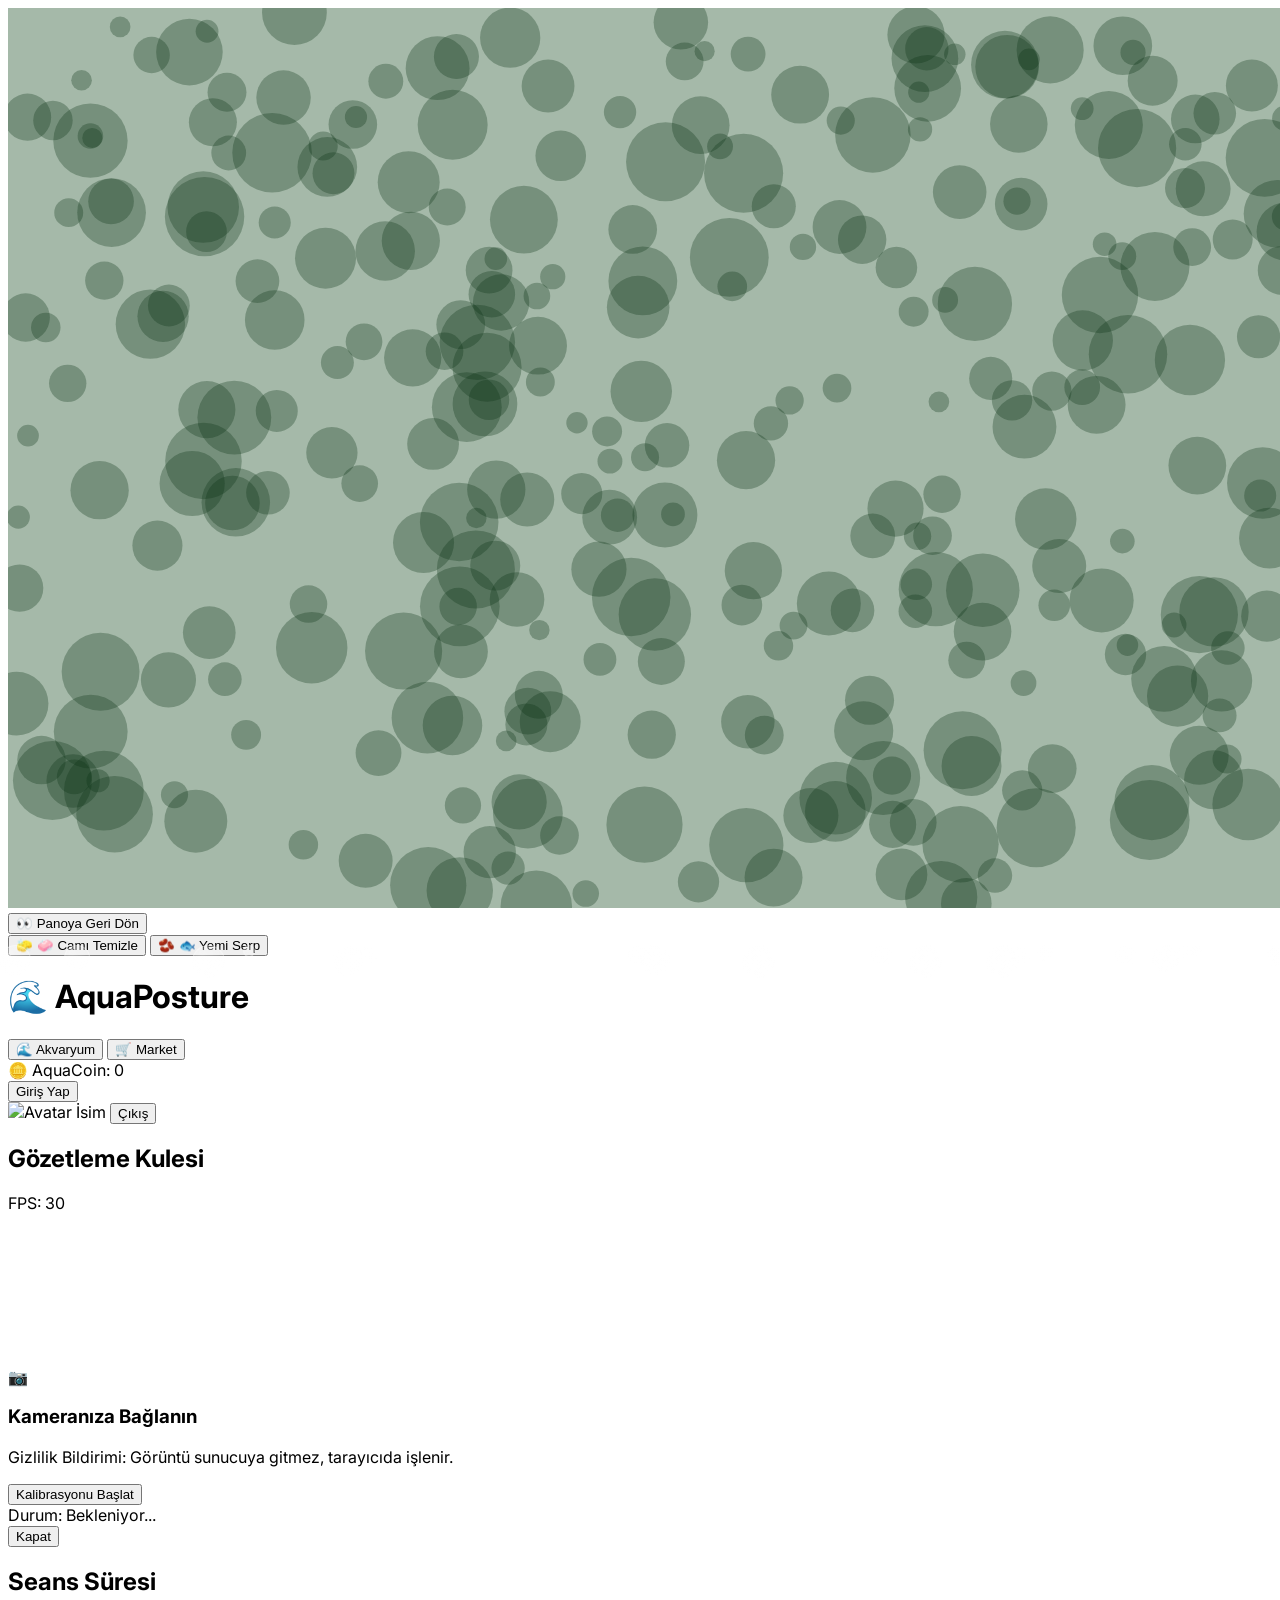
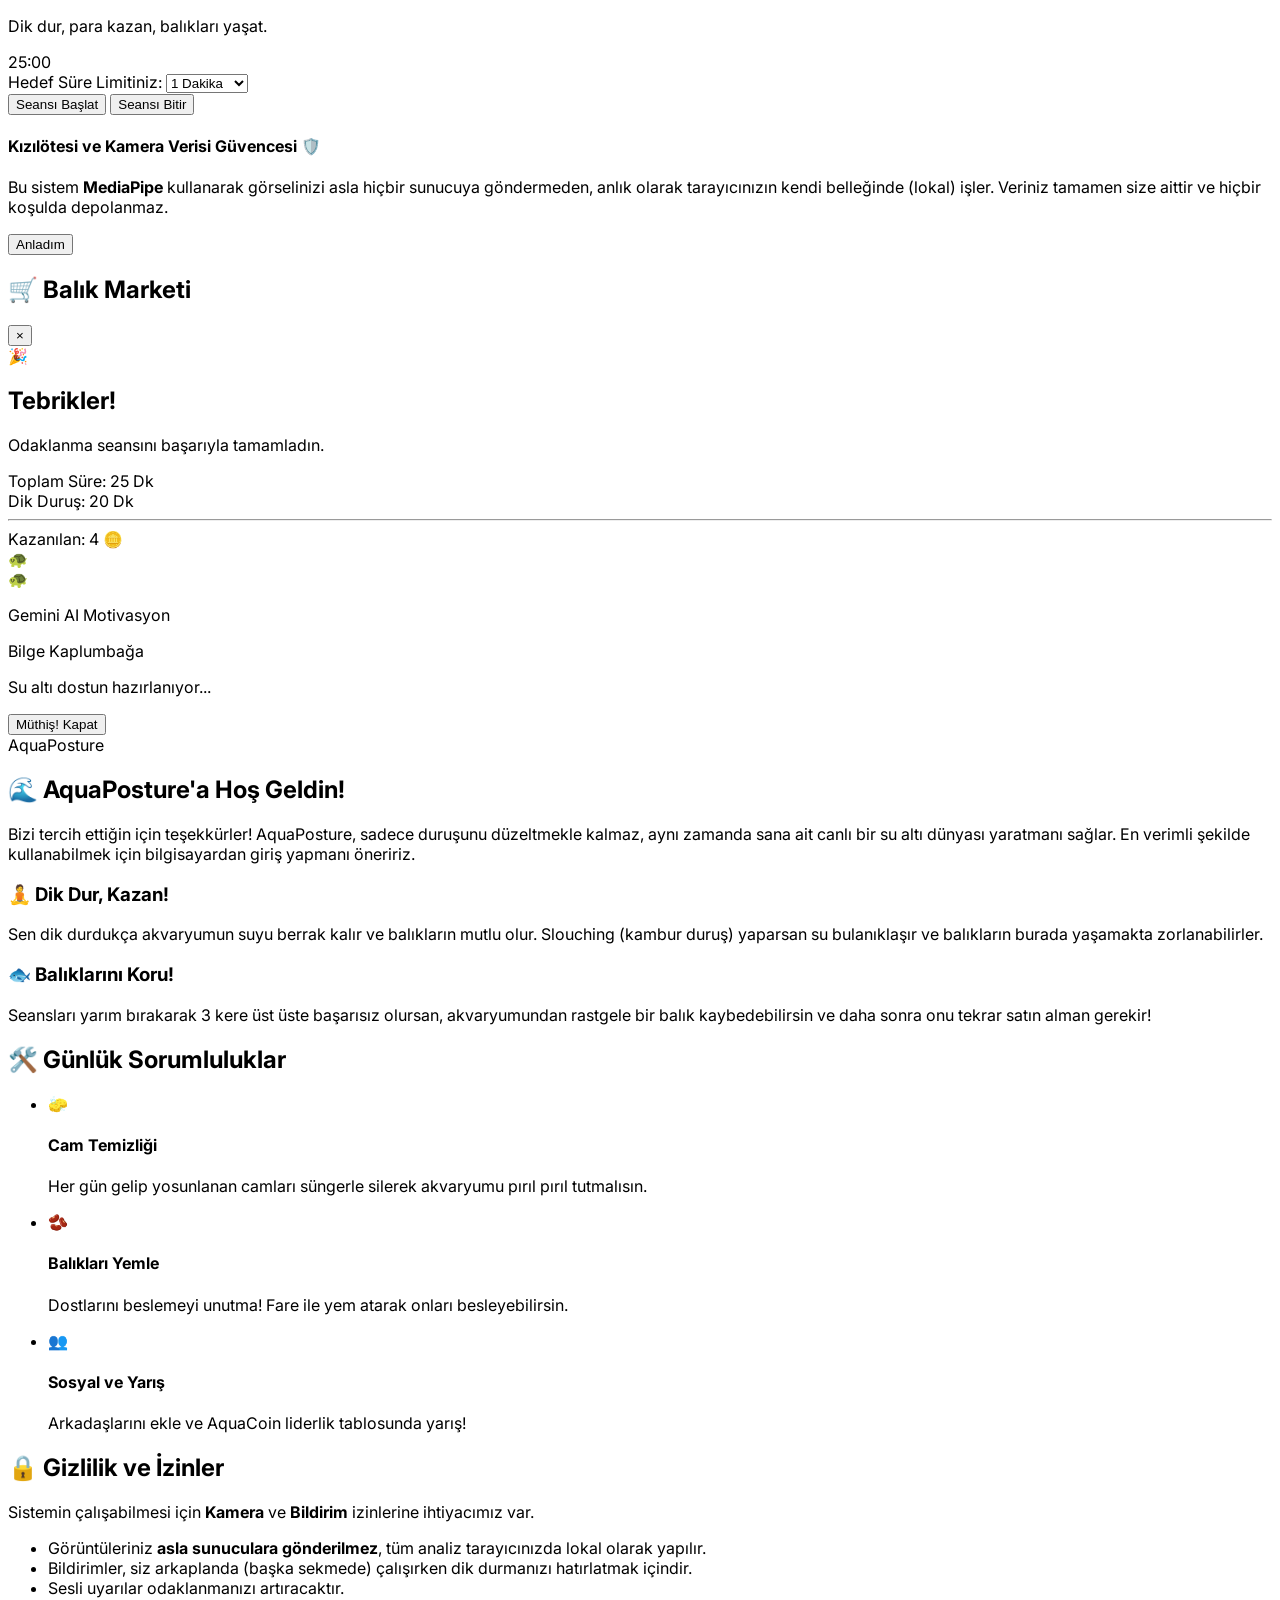
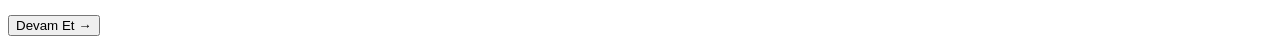
==== commit 50aee074: "Liderlik tablosu, haftalık rapor ve AI karakter ikonları eklendi" ====
--- a/proje/index.html
+++ b/proje/index.html
@@ -61,33 +61,33 @@
     </div>
 
     <div id="ui-layer"
-        class="relative z-10 h-screen w-screen flex flex-col p-6 max-w-6xl mx-auto transition-all duration-700 ease-in-out">
+        class="relative z-10 min-h-screen w-full flex flex-col p-4 md:p-6 max-w-6xl mx-auto transition-all duration-700 ease-in-out overflow-x-hidden">
 
         <header
-            class="flex flex-col md:flex-row justify-between items-center gap-4 md:gap-0 bg-white/80 backdrop-blur-md p-4 rounded-2xl shadow-sm border border-white/50">
-            <h1 class="text-3xl font-extrabold text-blue-700 tracking-tight">🌊 Aqua<span
+            class="flex flex-col md:flex-row justify-between items-center gap-2 md:gap-0 bg-white/80 backdrop-blur-md p-3 rounded-2xl shadow-sm border border-white/50">
+            <h1 class="text-2xl font-extrabold text-blue-700 tracking-tight shrink-0">🌊 Aqua<span
                     class="text-teal-500">Posture</span></h1>
-            <div class="flex flex-wrap items-center justify-center gap-4">
+            <div class="flex flex-nowrap items-center justify-center gap-2 overflow-x-auto no-scrollbar py-1">
                 <button id="view-aquarium-btn"
-                    class="hidden bg-sky-500 hover:bg-sky-600 text-white px-4 py-2 rounded-xl font-bold transition-all shadow-md active:scale-95 flex items-center gap-2">
-                    🌊 Akvaryumum
+                    class="hidden bg-sky-500 hover:bg-sky-600 text-white px-3 py-1.5 rounded-xl font-bold text-sm transition-all shadow-md active:scale-95 flex items-center gap-1.5 shrink-0">
+                    🌊 Akvaryum
                 </button>
                 <button id="market-btn"
-                    class="hidden bg-purple-600 hover:bg-purple-700 text-white px-4 py-2 rounded-xl font-bold transition-all shadow-md active:scale-95 flex items-center gap-2">
+                    class="hidden bg-purple-600 hover:bg-purple-700 text-white px-3 py-1.5 rounded-xl font-bold text-sm transition-all shadow-md active:scale-95 flex items-center gap-1.5 shrink-0">
                     🛒 Market
                 </button>
                 <div
-                    class="bg-yellow-50 border border-yellow-200 text-yellow-700 px-4 py-2 rounded-xl font-bold flex gap-2 items-center shadow-inner">
+                    class="bg-yellow-50 border border-yellow-200 text-yellow-700 px-3 py-1.5 rounded-xl font-bold text-sm flex gap-1.5 items-center shadow-inner shrink-0">
                     <span>🪙 AquaCoin:</span>
-                    <span id="coin-counter" class="text-lg">0</span>
+                    <span id="coin-counter" class="text-md">0</span>
                 </div>
                 <button id="login-btn"
-                    class="bg-blue-600 hover:bg-blue-700 text-white px-5 py-2 rounded-xl font-semibold transition-all shadow-md active:scale-95">
-                    Google ile Giriş
+                    class="bg-blue-600 hover:bg-blue-700 text-white px-4 py-1.5 rounded-xl font-semibold text-sm transition-all shadow-md active:scale-95 shrink-0">
+                    Giriş Yap
                 </button>
                 <!-- Giriş yaptıktan sonra görünecek kullanıcı profil alanı -->
                 <div id="user-info"
-                    class="hidden flex items-center gap-2 bg-blue-50 px-3 py-1 rounded-xl border border-blue-200 shadow-sm">
+                    class="hidden flex flex-nowrap items-center gap-1.5 bg-blue-50 px-2 py-1 rounded-xl border border-blue-200 shadow-sm shrink-0">
                     <img id="user-avatar" src="" alt="Avatar" class="w-8 h-8 rounded-full border border-blue-300">
                     <span id="user-name" class="font-bold text-sm text-blue-800">İsim</span>
                     <button id="logout-btn"
@@ -138,17 +138,18 @@
             </section>
 
             <section
-                class="flex-1 bg-white/80 backdrop-blur-md p-8 rounded-2xl shadow-sm border border-white/50 flex flex-col items-center justify-center relative overflow-hidden">
+                class="flex-1 bg-white/80 backdrop-blur-md p-6 md:p-10 rounded-2xl shadow-sm border border-white/50 flex flex-col items-center justify-center relative overflow-hidden min-h-[400px]">
                 <div class="absolute top-0 left-0 w-full h-2 bg-gray-200">
                     <div id="session-progress" class="h-full bg-teal-400 w-0 transition-all duration-1000 linear"></div>
                 </div>
 
-                <div class="text-center mb-8">
-                    <h2 class="text-2xl font-bold text-gray-700">Seans Süresi</h2>
-                    <p class="text-gray-500">Dik dur, para kazan, balıkları yaşat.</p>
-                </div>
-
-                <div class="text-8xl font-black text-gray-800 tracking-tighter mb-6 drop-shadow-sm font-mono">
+                <div class="text-center mb-4 md:mb-8">
+                    <h2 class="text-xl md:text-2xl font-bold text-gray-700">Seans Süresi</h2>
+                    <p class="text-sm text-gray-500">Dik dur, para kazan, balıkları yaşat.</p>
+                </div>
+
+                <div
+                    class="text-6xl sm:text-7xl md:text-8xl font-black text-gray-800 tracking-tighter mb-4 md:mb-6 drop-shadow-sm font-mono shrink-0">
                     <span id="timer-display">25:00</span>
                 </div>
 
@@ -169,13 +170,13 @@
                     </select>
                 </div>
 
-                <div class="flex flex-col sm:flex-row gap-4 w-full justify-center">
+                <div class="flex flex-col sm:flex-row gap-4 w-full justify-center shrink-0">
                     <button id="start-session-btn"
-                        class="bg-emerald-500 hover:bg-emerald-600 text-white px-10 py-4 rounded-2xl font-bold text-xl shadow-lg shadow-emerald-500/30 transition-all hover:-translate-y-1 active:scale-95 disabled:opacity-50 disabled:cursor-not-allowed">
+                        class="bg-emerald-500 hover:bg-emerald-600 text-white px-8 py-3 md:px-10 md:py-4 rounded-2xl font-bold text-lg md:text-xl shadow-lg shadow-emerald-500/30 transition-all hover:-translate-y-1 active:scale-95 disabled:opacity-50 disabled:cursor-not-allowed">
                         Seansı Başlat
                     </button>
                     <button id="stop-session-btn"
-                        class="bg-rose-500 hover:bg-rose-600 text-white px-10 py-4 rounded-2xl font-bold text-xl shadow-lg shadow-rose-500/30 transition-all hover:-translate-y-1 active:scale-95 hidden">
+                        class="bg-rose-500 hover:bg-rose-600 text-white px-8 py-3 md:px-10 md:py-4 rounded-2xl font-bold text-lg md:text-xl shadow-lg shadow-rose-500/30 transition-all hover:-translate-y-1 active:scale-95 hidden">
                         Seansı Bitir
                     </button>
                 </div>
@@ -201,8 +202,9 @@
 
     <!-- Market Modal (Gizli olarak durur, Butona basınca görünür) -->
     <div id="market-modal"
-        class="fixed inset-0 bg-black/50 z-50 hidden flex items-center justify-center backdrop-blur-sm transition-all text-gray-800">
-        <div class="bg-white rounded-3xl w-full max-w-lg p-6 shadow-2xl transform scale-95 transition-transform">
+        class="fixed inset-0 bg-black/50 z-[150] hidden flex items-center justify-center backdrop-blur-sm transition-all text-gray-800 p-4">
+        <div
+            class="bg-white rounded-3xl w-full max-w-lg p-6 shadow-2xl transform scale-95 transition-transform overflow-hidden flex flex-col max-h-[90vh]">
             <div class="flex justify-between items-center border-b pb-4 mb-4">
                 <h2 class="text-2xl font-black text-blue-800">🛒 Balık Marketi</h2>
                 <button id="close-market-btn"
@@ -217,9 +219,9 @@
 
     <!-- Sonuç Modalı (Seans bittiğinde tebrikler için açılır) -->
     <div id="result-modal"
-        class="fixed inset-0 bg-black/60 z-[100] hidden flex items-center justify-center backdrop-blur-md transition-all text-gray-800">
+        class="fixed inset-0 bg-black/60 z-[200] hidden flex items-center justify-center backdrop-blur-md transition-all text-gray-800 p-4">
         <div
-            class="bg-white rounded-3xl w-full max-w-sm p-8 shadow-2xl flex flex-col items-center text-center transform scale-95 transition-transform">
+            class="bg-white rounded-3xl w-full max-w-sm p-8 shadow-2xl flex flex-col items-center text-center transform scale-95 transition-transform max-h-[95vh] overflow-y-auto">
             <div class="text-7xl mb-4 animate-bounce">🎉</div>
             <h2 class="text-3xl font-black text-blue-800 mb-2">Tebrikler!</h2>
             <p class="text-gray-600 font-medium mb-6">Odaklanma seansını başarıyla tamamladın.</p>
@@ -241,15 +243,21 @@
             </div>
 
             <div id="ai-motivation-container"
-                class="w-full bg-indigo-50 rounded-2xl p-4 mb-6 border border-indigo-100 hidden">
-                <p
-                    class="text-[10px] font-black uppercase tracking-wider text-indigo-400 mb-2 flex items-center justify-center gap-1">
-                    ✨ Gemini AI Motivasyon
-                </p>
+                class="w-full bg-indigo-50 rounded-2xl p-5 mb-6 border border-indigo-100 hidden relative overflow-hidden">
+                <div class="absolute -right-2 -top-2 text-6xl opacity-10 pointer-events-none" id="ai-persona-bg-emoji">🐢</div>
+
+                <div class="flex items-center gap-3 mb-3 pb-2 border-b border-indigo-100/50">
+                    <div id="ai-persona-emoji" class="text-3xl drop-shadow-sm">🐢</div>
+                    <div class="text-left">
+                        <p class="text-[10px] font-black uppercase tracking-widest text-indigo-400">Gemini AI Motivasyon</p>
+                        <p id="ai-persona-name" class="text-xs font-bold text-indigo-700">Bilge Kaplumbağa</p>
+                    </div>
+                </div>
+
                 <div id="ai-loading-spinner" class="hidden flex justify-center py-2 animate-pulse text-indigo-300">
-                    <span class="text-sm font-medium">Motivasyon yükleniyor...</span>
-                </div>
-                <p id="ai-motivation-text" class="text-xs text-indigo-800 italic leading-relaxed font-medium">
+                    <span class="text-sm font-medium">Su altı dostun hazırlanıyor...</span>
+                </div>
+                <p id="ai-motivation-text" class="text-xs text-indigo-800 italic leading-relaxed font-semibold text-center">
                 </p>
             </div>
 
@@ -262,9 +270,9 @@
 
     <!-- Hoşgeldin & Tanıtım Modalı (Onboarding) -->
     <div id="welcome-modal"
-        class="fixed inset-0 bg-black/70 z-[200] hidden flex items-center justify-center backdrop-blur-md transition-all text-gray-800">
+        class="fixed inset-0 bg-black/70 z-[300] hidden flex items-center justify-center backdrop-blur-md transition-all text-gray-800 p-4">
         <div
-            class="bg-white rounded-[2rem] w-full max-w-2xl p-0 shadow-2xl overflow-hidden flex flex-col transform scale-95 transition-transform">
+            class="bg-white rounded-[2rem] w-full max-w-2xl p-0 shadow-2xl overflow-hidden flex flex-col transform scale-95 transition-transform max-h-[95vh]">
             <!-- Arka Plan Süsü -->
             <div
                 class="h-32 bg-gradient-to-r from-teal-500 to-blue-600 flex items-center justify-center text-6xl shadow-inner uppercase tracking-widest font-black text-white/20 select-none">
@@ -276,7 +284,8 @@
                     <h2 class="text-3xl font-black text-blue-800 mb-4">🌊 AquaPosture'a Hoş Geldin!</h2>
                     <p class="text-gray-600 leading-relaxed mb-6 font-medium">Bizi tercih ettiğin için teşekkürler!
                         AquaPosture, sadece duruşunu düzeltmekle kalmaz, aynı zamanda sana ait canlı bir su altı dünyası
-                        yaratmanı sağlar.</p>
+                        yaratmanı sağlar. En verimli şekilde kullanabilmek için bilgisayardan giriş yapmanı öneririz.
+                    </p>
 
                     <div class="grid grid-cols-1 md:grid-cols-2 gap-4 mb-6">
                         <div class="bg-blue-50 p-4 rounded-2xl border border-blue-100">
